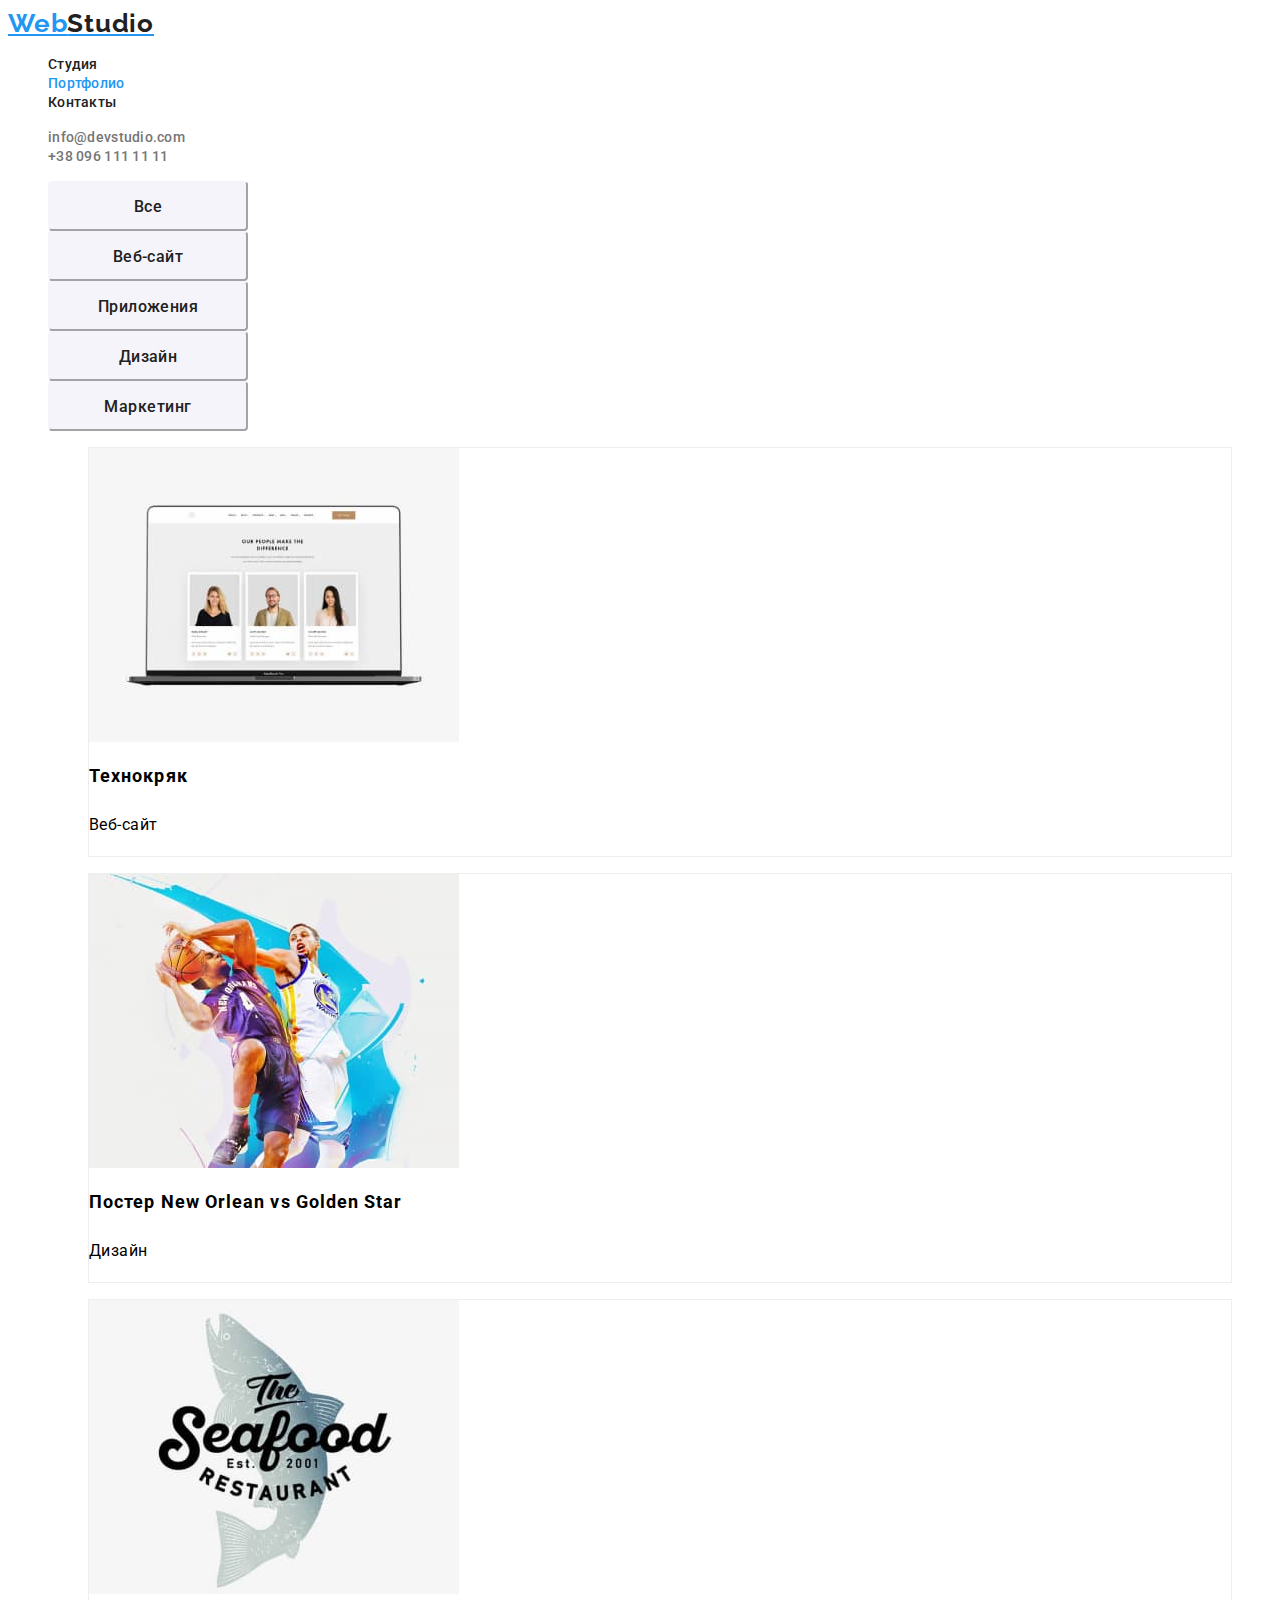
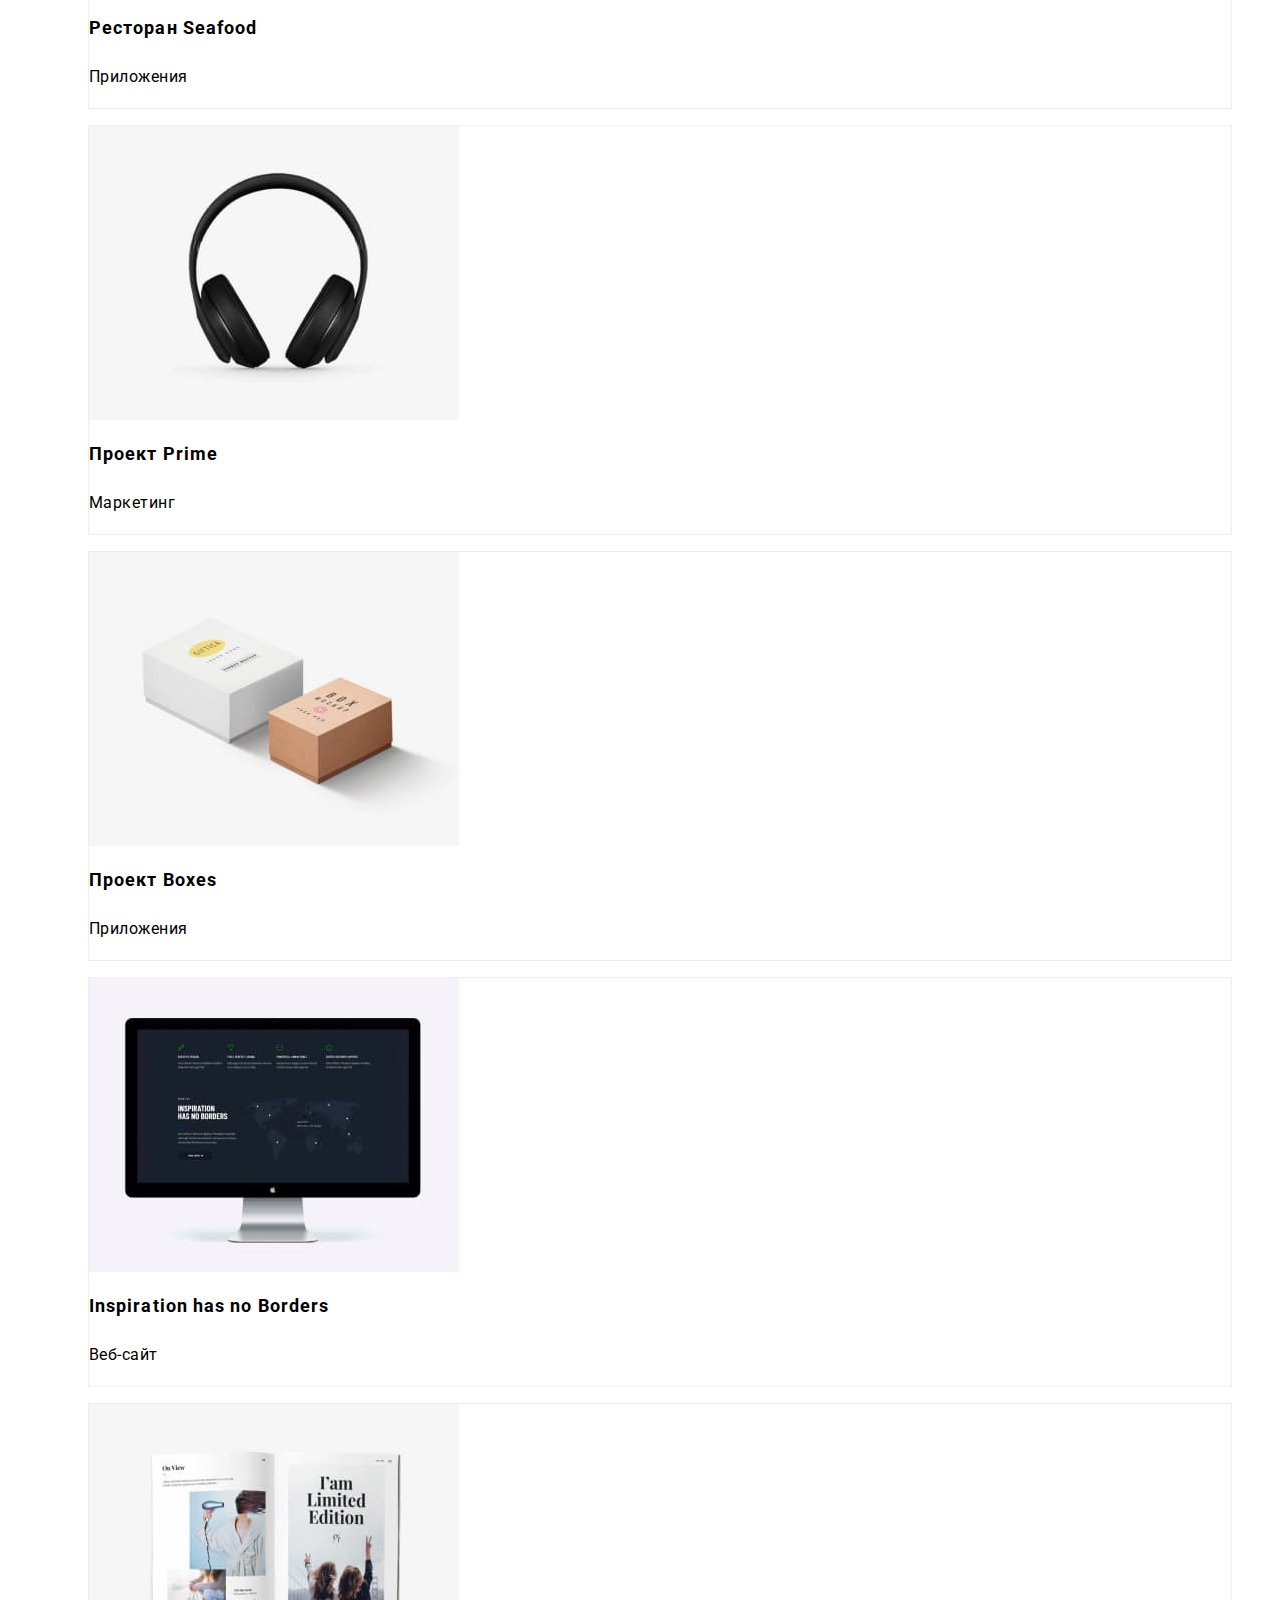
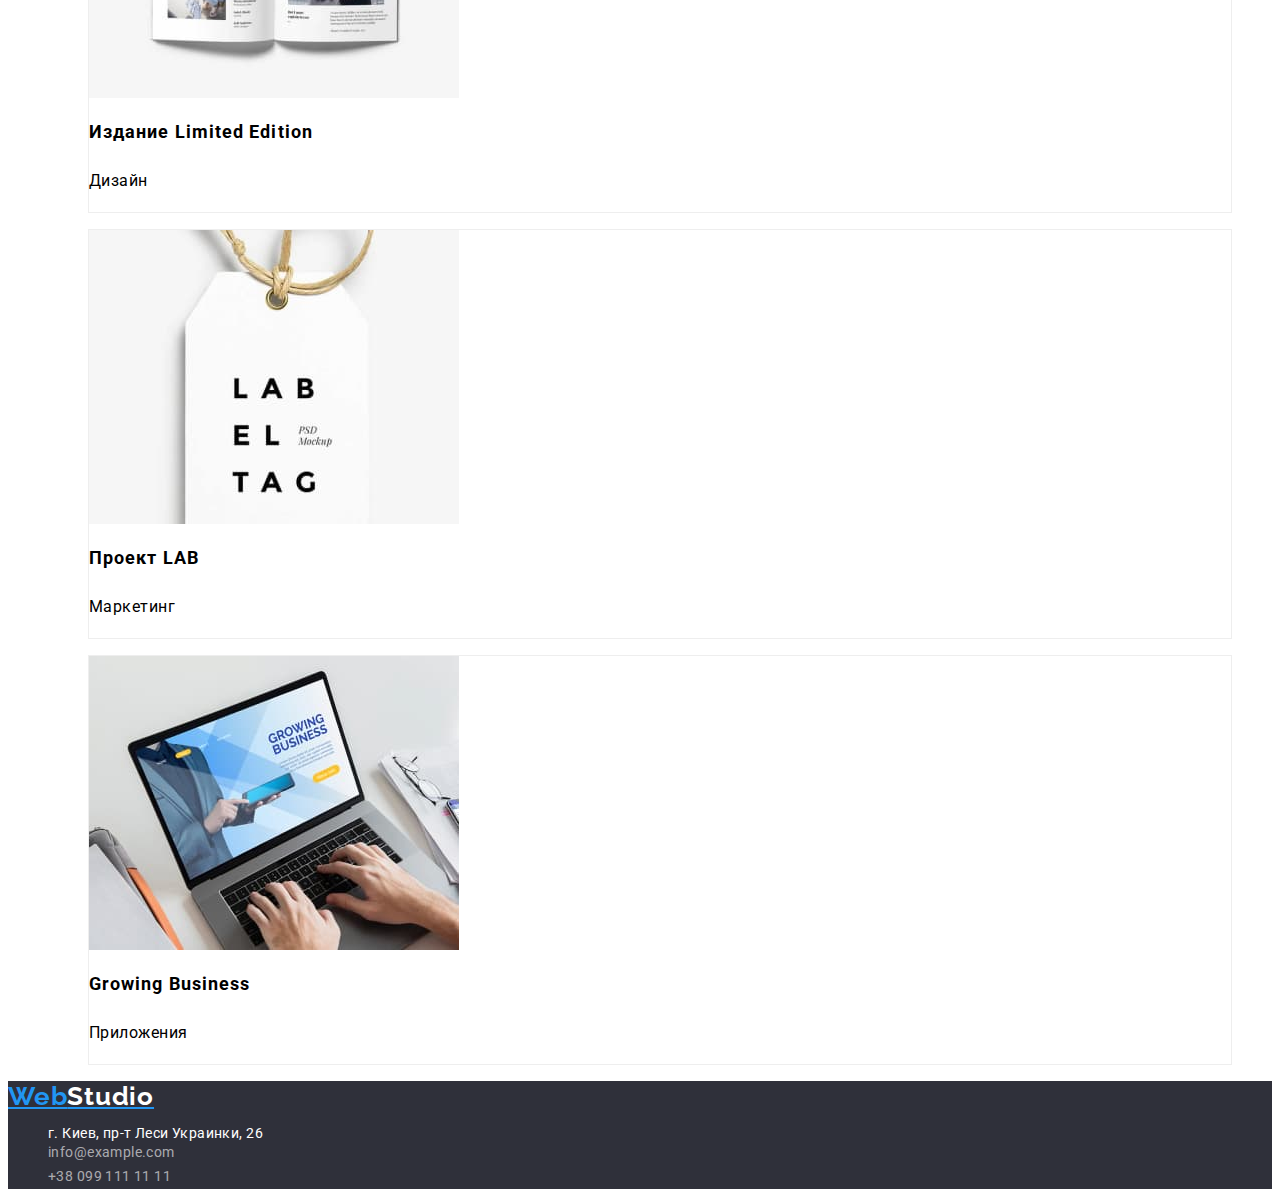
==== portfolio.html @ 7066a120 "ДЗ-2 (подача на проверку)" ====
<!DOCTYPE html>
<html lang="ru">
  <head>
    <meta charset="UTF-8" />
    <meta http-equiv="X-UA-Compatible" content="IE=edge" />
    <meta name="viewport" content="width=device-width, initial-scale=1.0" />
    <title>Document</title>
    <link rel="stylesheet" href="./css/styles.css" />
    <link rel="preconnect" href="https://fonts.googleapis.com" />
    <link rel="preconnect" href="https://fonts.gstatic.com" crossorigin />
    <link
      href="https://fonts.googleapis.com/css2?family=Raleway:wght@700&family=Roboto:wght@400;500;700;900&display=swap"
      rel="stylesheet"
    />
  </head>
  <body>
    <header>
      <!--Робимо верхню рамку-->
      <nav>
        <a href="./index.html" rel="noopener nofollow noreferrer" class="logo"
          >Web<span class="logo-span">Studio</span></a
        >
        <ul class="navigation">
          <li class="li">
            <a class="navigation-header li" href="./index.html">Студия</a>
          </li>
          <li class="li">
            <a class="navigation-header current" href="./portfolio.html"
              >Портфолио</a
            >
          </li>
          <li class="li"><a class="navigation-header" href="#">Контакты</a></li>
        </ul>
      </nav>
      <div class="contacts">
        <ul>
          <li class="li">
            <a class="navigation-contacts" href="mailto:info@devstudio.com"
              >info@devstudio.com</a
            >
          </li>
          <li class="li">
            <a class="navigation-contacts" href="tel:+380961111111"
              >+38 096 111 11 11</a
            >
          </li>
        </ul>
      </div>
    </header>

    <!-- Кнопки -->
    <main>
      <ul>
        <li class="li">
          <button type="button" class="button secondary">Все</button>
        </li>
        <li class="li">
          <button type="button" class="button secondary">Веб-сайт</button>
        </li>
        <li class="li">
          <button type="button" class="button secondary">Приложения</button>
        </li>
        <li class="li">
          <button type="button" class="button secondary">Дизайн</button>
        </li>
        <li class="li">
          <button type="button" class="button secondary">Маркетинг</button>
        </li>
      </ul>
      <!-- Portfolio -->
      <ul class="portfolio">
        <li class="li">
          <figure class="portfolio-figure">
            <img
              class="portfolio-image"
              src="./images/portfolio/img.jpg"
              alt="Технокряк"
              width="370"
              height="294"
            />
            <figcaption>
              <h1 class="portfolio-head">Технокряк</h1>
              <p class="portfolio-class">Веб-сайт</p>
            </figcaption>
          </figure>
        </li>
        <li class="li">
          <figure class="portfolio-figure">
            <img
              class="portfolio-image"
              src="./images/portfolio/img-1.jpg"
              alt="Постер New Orlean vs Golden Star"
              width="370"
              height="294"
            />
            <figcaption>
              <h1 class="portfolio-head">Постер New Orlean vs Golden Star</h1>
              <p class="portfolio-class">Дизайн</p>
            </figcaption>
          </figure>
        </li>
        <li class="li">
          <figure class="portfolio-figure">
            <img
              class="portfolio-image"
              src="./images/portfolio/img-2.jpg"
              alt="Ресторан Seafood"
              width="370"
              height="294"
            />
            <figcaption>
              <h1 class="portfolio-head">Ресторан Seafood</h1>
              <p class="portfolio-class">Приложения</p>
            </figcaption>
          </figure>
        </li>
        <li class="li">
          <figure class="portfolio-figure">
            <img
              class="portfolio-image"
              src="./images/portfolio/img-3.jpg"
              alt="Проект Prime"
              width="370"
              height="294"
            />
            <figcaption>
              <h1 class="portfolio-head">Проект Prime</h1>
              <p class="portfolio-class">Маркетинг</p>
            </figcaption>
          </figure>
        </li>
        <li class="li">
          <figure class="portfolio-figure">
            <img
              class="portfolio-image"
              src="./images/portfolio/img-4.jpg"
              alt="Проект Boxes"
              width="370"
              height="294"
            />
            <figcaption>
              <h1 lang="en" class="portfolio-head">Проект Boxes</h1>
              <p class="portfolio-class">Приложения</p>
            </figcaption>
          </figure>
        </li>
        <li class="li">
          <figure class="portfolio-figure">
            <img
              class="portfolio-image"
              lang="en"
              src="./images/portfolio/img-5.jpg"
              alt="Inspiration has no Borders"
              width="370"
              height="294"
            />
            <figcaption>
              <h1 class="portfolio-head">Inspiration has no Borders</h1>
              <p class="portfolio-class">Веб-сайт</p>
            </figcaption>
          </figure>
        </li>
        <li class="li">
          <figure class="portfolio-figure">
            <img
              class="portfolio-image"
              src="./images/portfolio/img-6.jpg"
              alt="Издание Limited Edition"
              width="370"
              height="294"
            />
            <figcaption>
              <h1 class="portfolio-head">Издание Limited Edition</h1>
              <p class="portfolio-class">Дизайн</p>
            </figcaption>
          </figure>
        </li>
        <li class="li">
          <figure class="portfolio-figure">
            <img
              class="portfolio-image"
              src="./images/portfolio/img-7.jpg"
              alt="Проект LAB"
              width="370"
              height="294"
            />
            <figcaption>
              <h1 class="portfolio-head">Проект LAB</h1>
              <p class="portfolio-class">Маркетинг</p>
            </figcaption>
          </figure>
        </li>
        <li class="li">
          <figure class="portfolio-figure">
            <img
              class="portfolio-image"
              lang="en"
              src="./images/portfolio/img-8.jpg"
              alt="Growing Business"
              width="370"
              height="294"
            />
            <figcaption>
              <h1 class="portfolio-head">Growing Business</h1>
              <p class="portfolio-class">Приложения</p>
            </figcaption>
          </figure>
        </li>
      </ul>
    </main>

    <footer class="footer grey">
      <div>
        <a href="./index.html" class="logo"
          >Web<span class="logo-footer">Studio</span></a
        >
        <address class="address">
          <ul>
            <li class="address-phisic li">г. Киев, пр-т Леси Украинки, 26</li>
            <li class="address-digit li">
              <a class="navigation-address" href="mailto:info@example.com"
                >info@example.com</a
              >
            </li>
            <li class="address-digit li">
              <a class="navigation-address" href="tel:+380991111111"
                >+38 099 111 11 11</a
              >
            </li>
          </ul>
        </address>
      </div>
    </footer>
  </body>
</html>
---- css/styles.css ----
/* main */
:root{
    --color-text-main: #212121;
    --color-text-secondary: #757575;
    --color-button-white:#FFFFFF;
    --color-button-blue:#2196F3;
    --color-botton-hover: #188CE8;
    --color-bg-hero: #2F303A;
    --color-bg-secondary:#F5F4FA;
    --color-border:#EEEEEE
}

body {
    font-family: 'Roboto', sans-serif;
    font-style: normal;
   background-color: var(--color-button-white);
   letter-spacing: 0,03em;
}
.li {
    list-style: none;
}
/* Верхня рамка */
.navigation-header {
    color: var(--color-text-main);
    text-decoration: none;
    font-weight: 500;
    font-size: 14px;
    line-height: 1.14;
    letter-spacing: 0.02em;}
    
.current {
    color: var(--color-button-blue)
}
.logo {
    color: var(--color-button-blue);
    font-family: 'Raleway';
    font-style: normal;
    font-weight: 700;
    font-size: 26px;
    line-height: 0,12;
    letter-spacing: 0.03em;
}
.logo .logo-span{color: var(--color-text-main);}
.logo-footer{color: var(--color-button-white);}

.navigation-contacts{
    color: var(--color-text-secondary);
    text-decoration: none;
    font-weight: 500;
    font-size: 14px;
    line-height: 1,14;
    letter-spacing: 0.02em;
}

/* Hero */
.hero{
text-align: center;
align-items: center;
}
.hero-header {
    color: var(--color-button-white);
    font-weight: 900;
    font-size: 44px;
    line-height: 1,36;
    letter-spacing: 0.06em;
    text-transform: uppercase;
}
.grey {
    background-color: var(--color-bg-hero);
}

/* buttons */
.button{width: 200px;
    height: 50px;
    font-size: 16px;
    border-radius: 4px;
    text-align: center;
    cursor: pointer;
   
}
.button.primary{
    background-color:var(--color-button-blue);
    color: var(--color-button-white);
    align-items: center;
    font-family: inherit;
    font-weight: 700;
    line-height: 1,88;
    display: flex;
    letter-spacing: 0.06em;

}

.button.primary:hover,
.button.primary:focus{background-color: var(--color-botton-hover);}
.button.secondary {
    
    background-color: var(--color-bg-secondary);
    color: var(--color-text-main);
    filter: drop-shadow(rgba(0, 0, 0, 0.25));
    border-color: var(--color-bg-secondary);
    font-family: inherit;
    font-weight: 500;
    line-height: 1, 63;
    letter-spacing: 0.03em;

}
.button.secondary:hover,
.button.secondary:focus{
    background-color: var(--color-button-blue);
    color: var(--color-button-white);
    filter: drop-shadow(rgba(0, 0, 0, 0.25));
}

/* Описание преимуществ */
.advant-title.work.team-header.team-title{color:var(--color-text-main);
letter-spacing: 0.03em;}
.advant-text.team-par.portfolio-class {
    color: var(--color-text-secondary);
    text-shadow: gba(0, 0, 0, 0.25);
    letter-spacing: 0.03em;
}

.advant-title{font-weight: 700;
    font-size: 14px;
    line-height: 1,14;
  
    text-transform: uppercase;}
.advant-text{font-weight: 400;
    font-size: 14px;
    line-height: 1,71;
   }

/* Чем занимаемся */
.work-head.team-header{font-weight: 700;
    font-size: 36px;
    line-height: 1,17;
    text-align: center;
    }

/* Команда */
.team{background-color: var(--color-bg-secondary);}
.team-title{font-weight: 500;
    font-size: 16px;
    line-height: 1,19;
    text-align: center;
    }
.team-par{font-weight: 400;
    font-size: 16px;
    line-height: 1,36;
    text-align: center;
    }

/* Футтер */

.address{font-weight: 400;
    font-size: 14px;
    font-style: normal;
    line-height: 1,71;
    letter-spacing: 0.03em;
}
.address-phisic{color: rgba(255, 255, 255, 1);
  }

.navigation-address {
    color: rgba(255, 255, 255, 0.6);
    font-family: inherit;
    line-height: 1.71;
    text-decoration: none;}

/* portfolio */
.portfolio-figure{border:1px solid var(--color-border); 
}
.portfolio-head{letter-spacing:0.06em;
    font-weight: 700;
    font-size: 18px;
    line-height: 36px;} 
.portfolio-class{font-weight: 400;
    font-size: 16px;
    line-height: 30px;letter-spacing: 0.03em;}

.navigation-header:hover,
.navigation-header:focus,
.navigation-contacts:hover,
.navigation-contacts:focus,
.navigation-address:hover,
.navigation-address:focus {
    
    color: var(--color-button-blue);
    filter: drop-shadow(rgba(0, 0, 0, 0.25));}
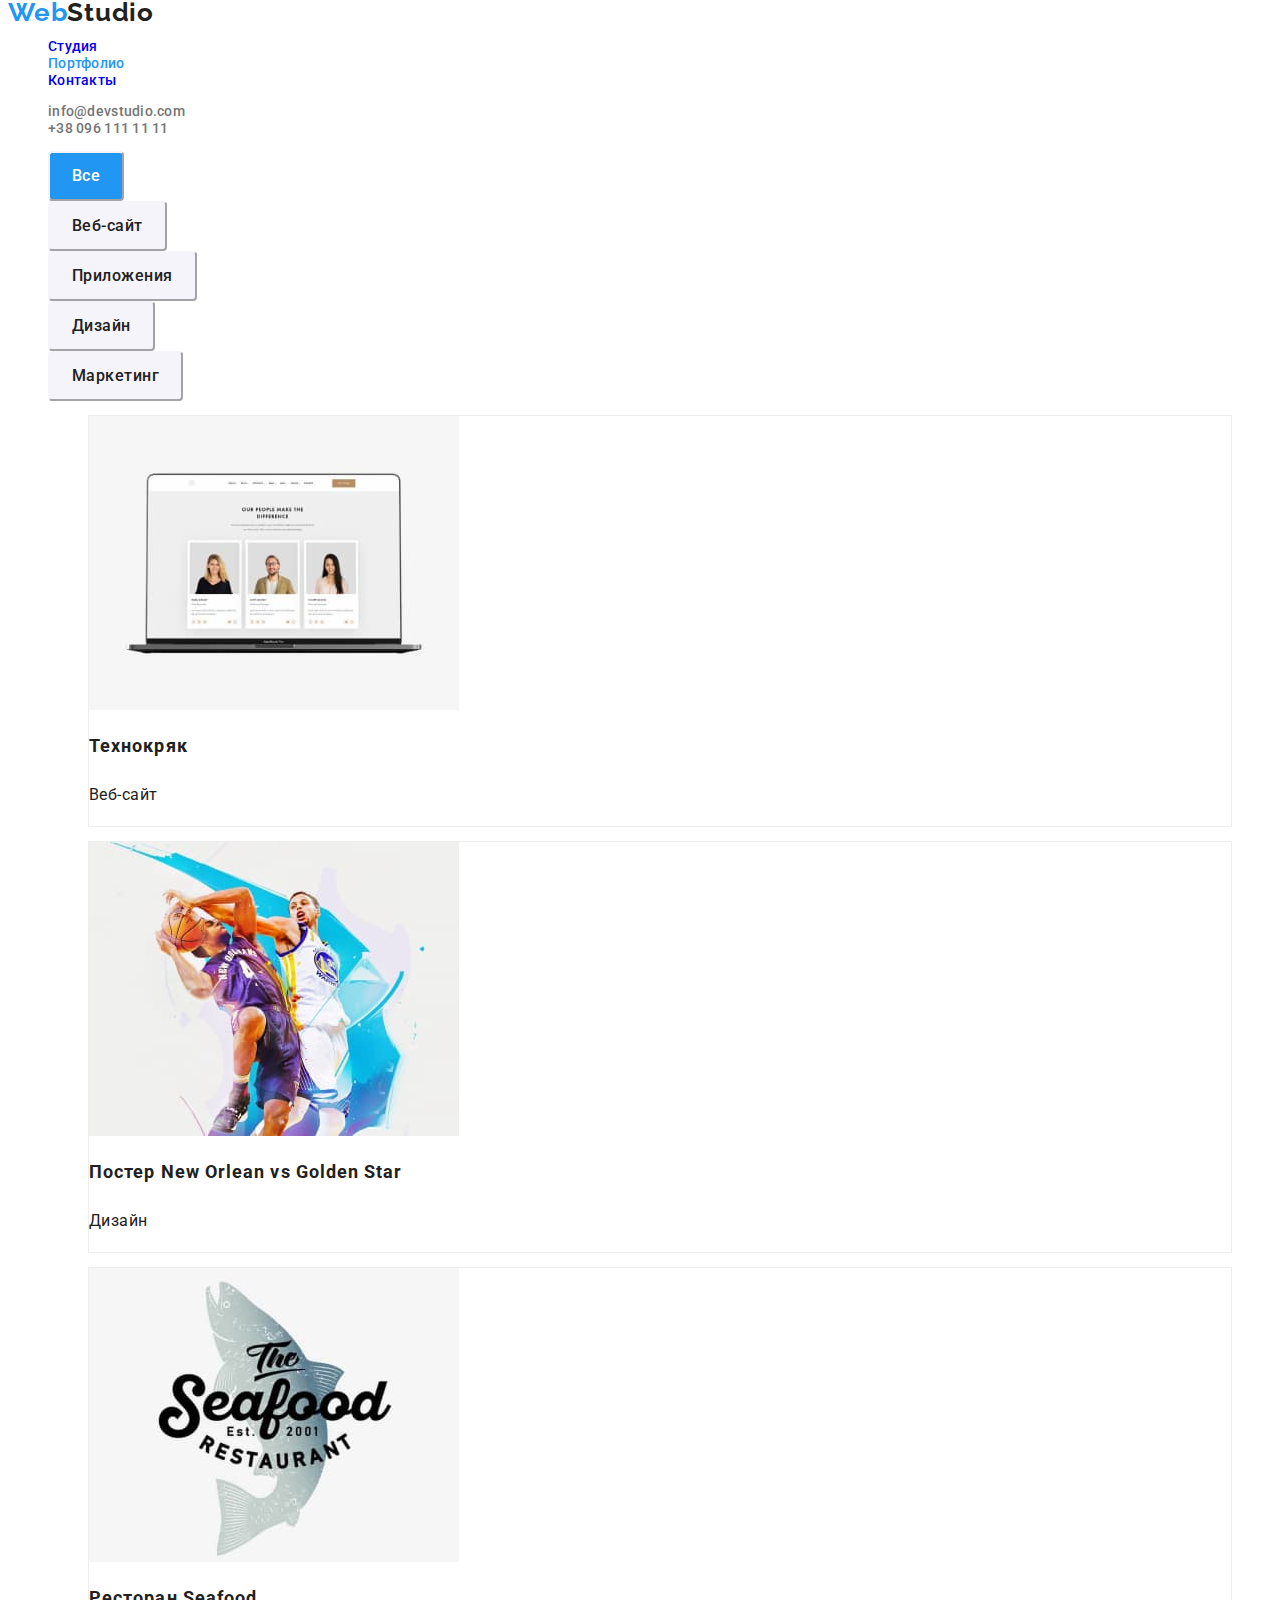
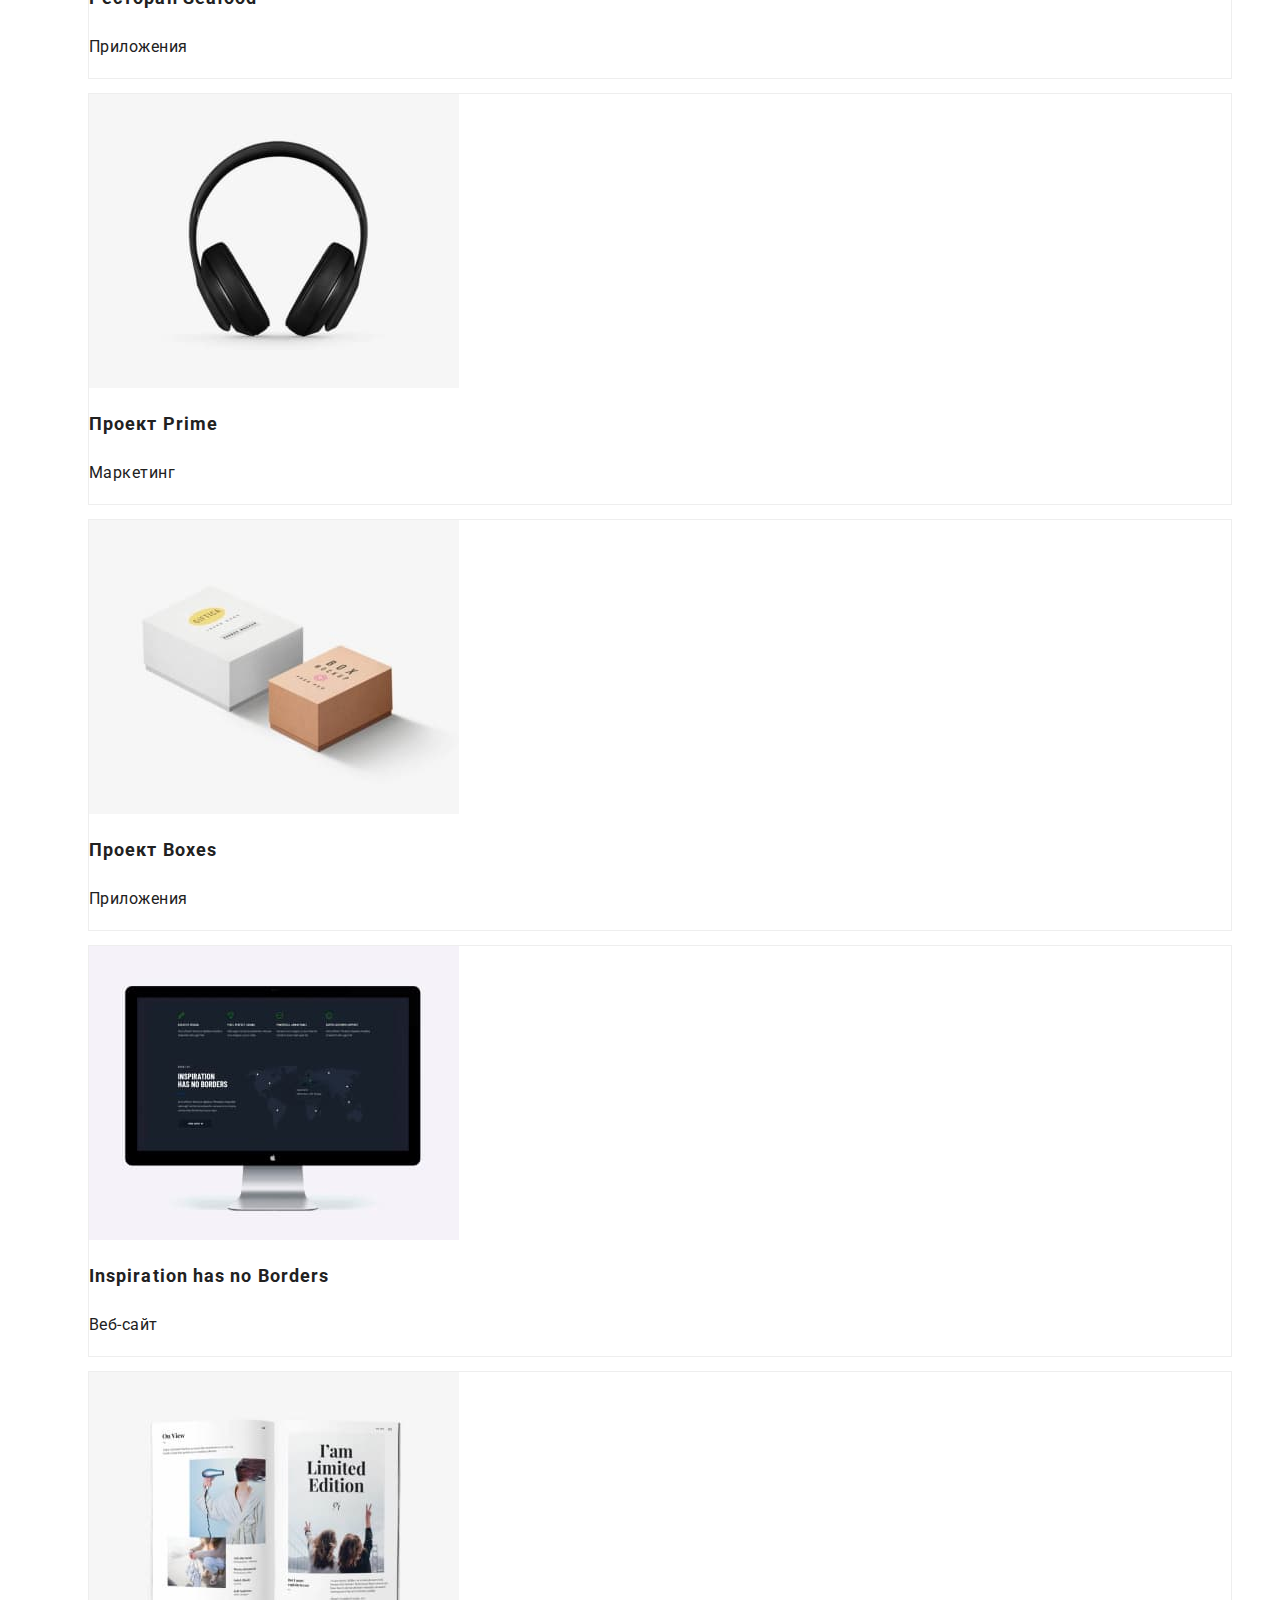
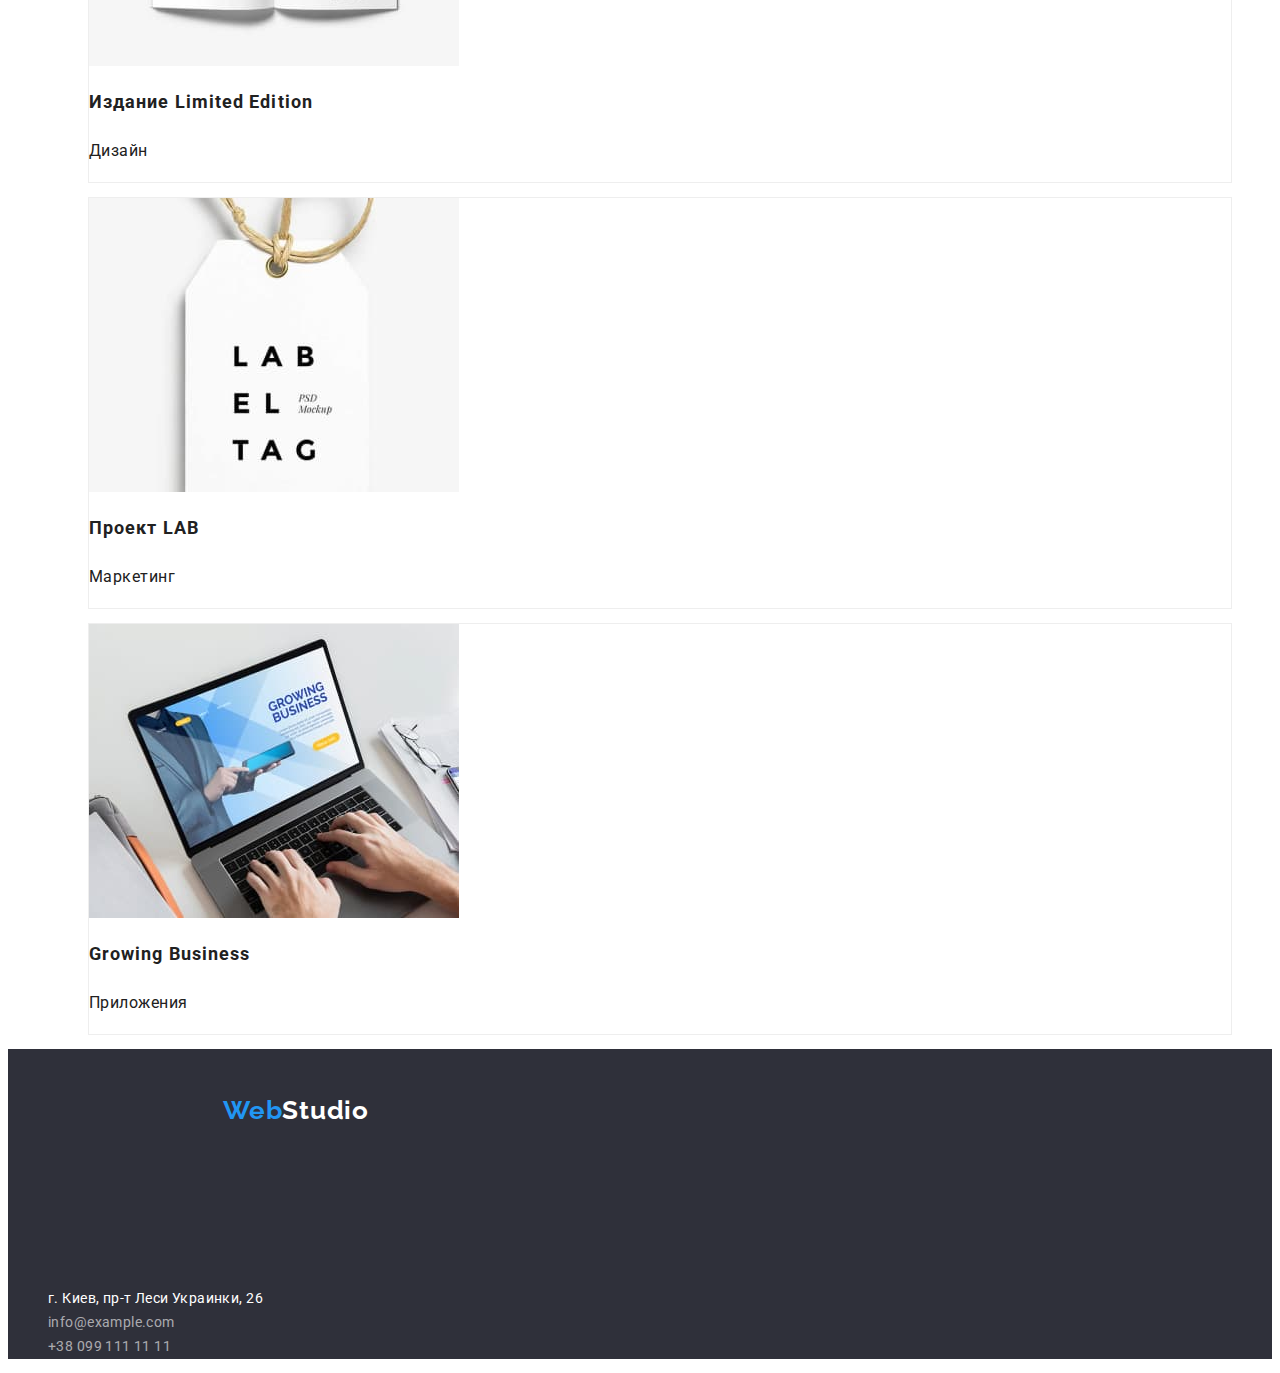
==== commit e98366b5: "Исправления после проверки" ====
--- a/portfolio.html
+++ b/portfolio.html
@@ -17,7 +17,7 @@
     <header>
       <!--Робимо верхню рамку-->
       <nav>
-        <a href="./index.html" rel="noopener nofollow noreferrer" class="logo"
+        <a class="logo" href="./index.html" rel="noopener nofollow noreferrer"
           >Web<span class="logo-span">Studio</span></a
         >
         <ul class="navigation">
@@ -49,169 +49,172 @@
     </header>
 
     <!-- Кнопки -->
-    <main>
-      <ul>
-        <li class="li">
-          <button type="button" class="button secondary">Все</button>
-        </li>
-        <li class="li">
-          <button type="button" class="button secondary">Веб-сайт</button>
-        </li>
-        <li class="li">
-          <button type="button" class="button secondary">Приложения</button>
-        </li>
-        <li class="li">
-          <button type="button" class="button secondary">Дизайн</button>
-        </li>
-        <li class="li">
-          <button type="button" class="button secondary">Маркетинг</button>
-        </li>
-      </ul>
-      <!-- Portfolio -->
-      <ul class="portfolio">
-        <li class="li">
-          <figure class="portfolio-figure">
-            <img
-              class="portfolio-image"
-              src="./images/portfolio/img.jpg"
-              alt="Технокряк"
-              width="370"
-              height="294"
-            />
-            <figcaption>
-              <h1 class="portfolio-head">Технокряк</h1>
-              <p class="portfolio-class">Веб-сайт</p>
-            </figcaption>
-          </figure>
-        </li>
-        <li class="li">
-          <figure class="portfolio-figure">
-            <img
-              class="portfolio-image"
-              src="./images/portfolio/img-1.jpg"
-              alt="Постер New Orlean vs Golden Star"
-              width="370"
-              height="294"
-            />
-            <figcaption>
-              <h1 class="portfolio-head">Постер New Orlean vs Golden Star</h1>
-              <p class="portfolio-class">Дизайн</p>
-            </figcaption>
-          </figure>
-        </li>
-        <li class="li">
-          <figure class="portfolio-figure">
-            <img
-              class="portfolio-image"
-              src="./images/portfolio/img-2.jpg"
-              alt="Ресторан Seafood"
-              width="370"
-              height="294"
-            />
-            <figcaption>
-              <h1 class="portfolio-head">Ресторан Seafood</h1>
-              <p class="portfolio-class">Приложения</p>
-            </figcaption>
-          </figure>
-        </li>
-        <li class="li">
-          <figure class="portfolio-figure">
-            <img
-              class="portfolio-image"
-              src="./images/portfolio/img-3.jpg"
-              alt="Проект Prime"
-              width="370"
-              height="294"
-            />
-            <figcaption>
-              <h1 class="portfolio-head">Проект Prime</h1>
-              <p class="portfolio-class">Маркетинг</p>
-            </figcaption>
-          </figure>
-        </li>
-        <li class="li">
-          <figure class="portfolio-figure">
-            <img
-              class="portfolio-image"
-              src="./images/portfolio/img-4.jpg"
-              alt="Проект Boxes"
-              width="370"
-              height="294"
-            />
-            <figcaption>
-              <h1 lang="en" class="portfolio-head">Проект Boxes</h1>
-              <p class="portfolio-class">Приложения</p>
-            </figcaption>
-          </figure>
-        </li>
-        <li class="li">
-          <figure class="portfolio-figure">
-            <img
-              class="portfolio-image"
-              lang="en"
-              src="./images/portfolio/img-5.jpg"
-              alt="Inspiration has no Borders"
-              width="370"
-              height="294"
-            />
-            <figcaption>
-              <h1 class="portfolio-head">Inspiration has no Borders</h1>
-              <p class="portfolio-class">Веб-сайт</p>
-            </figcaption>
-          </figure>
-        </li>
-        <li class="li">
-          <figure class="portfolio-figure">
-            <img
-              class="portfolio-image"
-              src="./images/portfolio/img-6.jpg"
-              alt="Издание Limited Edition"
-              width="370"
-              height="294"
-            />
-            <figcaption>
-              <h1 class="portfolio-head">Издание Limited Edition</h1>
-              <p class="portfolio-class">Дизайн</p>
-            </figcaption>
-          </figure>
-        </li>
-        <li class="li">
-          <figure class="portfolio-figure">
-            <img
-              class="portfolio-image"
-              src="./images/portfolio/img-7.jpg"
-              alt="Проект LAB"
-              width="370"
-              height="294"
-            />
-            <figcaption>
-              <h1 class="portfolio-head">Проект LAB</h1>
-              <p class="portfolio-class">Маркетинг</p>
-            </figcaption>
-          </figure>
-        </li>
-        <li class="li">
-          <figure class="portfolio-figure">
-            <img
-              class="portfolio-image"
-              lang="en"
-              src="./images/portfolio/img-8.jpg"
-              alt="Growing Business"
-              width="370"
-              height="294"
-            />
-            <figcaption>
-              <h1 class="portfolio-head">Growing Business</h1>
-              <p class="portfolio-class">Приложения</p>
-            </figcaption>
-          </figure>
-        </li>
-      </ul>
-    </main>
+    <section>
+      <h1 hidden>Main</h1>
+      <main>
+        <ul>
+          <li class="li">
+            <button type="button " class="button secondary current">Все</button>
+          </li>
+          <li class="li">
+            <button type="button" class="button secondary">Веб-сайт</button>
+          </li>
+          <li class="li">
+            <button type="button" class="button secondary">Приложения</button>
+          </li>
+          <li class="li">
+            <button type="button" class="button secondary">Дизайн</button>
+          </li>
+          <li class="li">
+            <button type="button" class="button secondary">Маркетинг</button>
+          </li>
+        </ul>
+        <!-- Portfolio -->
+        <ul class="portfolio">
+          <li class="li">
+            <figure class="portfolio-figure">
+              <img
+                class="portfolio-image"
+                src="./images/portfolio/img.jpg"
+                alt="Технокряк"
+                width="370"
+                height="294"
+              />
+              <figcaption>
+                <h2 class="portfolio-head">Технокряк</h2>
+                <p class="portfolio-class">Веб-сайт</p>
+              </figcaption>
+            </figure>
+          </li>
+          <li class="li">
+            <figure class="portfolio-figure">
+              <img
+                class="portfolio-image"
+                src="./images/portfolio/img-1.jpg"
+                alt="Постер New Orlean vs Golden Star"
+                width="370"
+                height="294"
+              />
+              <figcaption>
+                <h2 class="portfolio-head">Постер New Orlean vs Golden Star</h2>
+                <p class="portfolio-class">Дизайн</p>
+              </figcaption>
+            </figure>
+          </li>
+          <li class="li">
+            <figure class="portfolio-figure">
+              <img
+                class="portfolio-image"
+                src="./images/portfolio/img-2.jpg"
+                alt="Ресторан Seafood"
+                width="370"
+                height="294"
+              />
+              <figcaption>
+                <h2 class="portfolio-head">Ресторан Seafood</h2>
+                <p class="portfolio-class">Приложения</p>
+              </figcaption>
+            </figure>
+          </li>
+          <li class="li">
+            <figure class="portfolio-figure">
+              <img
+                class="portfolio-image"
+                src="./images/portfolio/img-3.jpg"
+                alt="Проект Prime"
+                width="370"
+                height="294"
+              />
+              <figcaption>
+                <h2 class="portfolio-head">Проект Prime</h2>
+                <p class="portfolio-class">Маркетинг</p>
+              </figcaption>
+            </figure>
+          </li>
+          <li class="li">
+            <figure class="portfolio-figure">
+              <img
+                class="portfolio-image"
+                src="./images/portfolio/img-4.jpg"
+                alt="Проект Boxes"
+                width="370"
+                height="294"
+              />
+              <figcaption>
+                <h2 lang="en" class="portfolio-head">Проект Boxes</h2>
+                <p class="portfolio-class">Приложения</p>
+              </figcaption>
+            </figure>
+          </li>
+          <li class="li">
+            <figure class="portfolio-figure">
+              <img
+                class="portfolio-image"
+                lang="en"
+                src="./images/portfolio/img-5.jpg"
+                alt="Inspiration has no Borders"
+                width="370"
+                height="294"
+              />
+              <figcaption>
+                <h2 class="portfolio-head">Inspiration has no Borders</h2>
+                <p class="portfolio-class">Веб-сайт</p>
+              </figcaption>
+            </figure>
+          </li>
+          <li class="li">
+            <figure class="portfolio-figure">
+              <img
+                class="portfolio-image"
+                src="./images/portfolio/img-6.jpg"
+                alt="Издание Limited Edition"
+                width="370"
+                height="294"
+              />
+              <figcaption>
+                <h2 class="portfolio-head">Издание Limited Edition</h2>
+                <p class="portfolio-class">Дизайн</p>
+              </figcaption>
+            </figure>
+          </li>
+          <li class="li">
+            <figure class="portfolio-figure">
+              <img
+                class="portfolio-image"
+                src="./images/portfolio/img-7.jpg"
+                alt="Проект LAB"
+                width="370"
+                height="294"
+              />
+              <figcaption>
+                <h2 class="portfolio-head">Проект LAB</h2>
+                <p class="portfolio-class">Маркетинг</p>
+              </figcaption>
+            </figure>
+          </li>
+          <li class="li">
+            <figure class="portfolio-figure">
+              <img
+                class="portfolio-image"
+                lang="en"
+                src="./images/portfolio/img-8.jpg"
+                alt="Growing Business"
+                width="370"
+                height="294"
+              />
+              <figcaption>
+                <h2 class="portfolio-head">Growing Business</h2>
+                <p class="portfolio-class">Приложения</p>
+              </figcaption>
+            </figure>
+          </li>
+        </ul>
+      </main>
+    </section>
 
     <footer class="footer grey">
       <div>
-        <a href="./index.html" class="logo"
+        <a class="logo" href="./index.html"
           >Web<span class="logo-footer">Studio</span></a
         >
         <address class="address">
--- a/css/styles.css
+++ b/css/styles.css
@@ -2,8 +2,8 @@
 :root{
     --color-text-main: #212121;
     --color-text-secondary: #757575;
-    --color-button-white:#FFFFFF;
-    --color-button-blue:#2196F3;
+    --color-button-prima:#FFFFFF;
+    --color-button-second:#2196F3;
     --color-botton-hover: #188CE8;
     --color-bg-hero: #2F303A;
     --color-bg-secondary:#F5F4FA;
@@ -12,43 +12,42 @@
 
 body {
     font-family: 'Roboto', sans-serif;
-    font-style: normal;
-   background-color: var(--color-button-white);
-   letter-spacing: 0,03em;
+    font-size: 14px;
+    letter-spacing: 0.03em;
+    color: var(--color-text-main);
 }
 .li {
     list-style: none;
 }
 /* Верхня рамка */
 .navigation-header {
-    color: var(--color-text-main);
     text-decoration: none;
     font-weight: 500;
-    font-size: 14px;
     line-height: 1.14;
     letter-spacing: 0.02em;}
     
 .current {
-    color: var(--color-button-blue)
+    color: var(--color-button-second)
 }
 .logo {
-    color: var(--color-button-blue);
-    font-family: 'Raleway';
+    display: inline-block;
+    text-decoration: none;
+    color: var(--color-button-second);
+    font-family: 'Raleway', sans-serif;
     font-style: normal;
     font-weight: 700;
     font-size: 26px;
-    line-height: 0,12;
+    line-height: 0.12;
     letter-spacing: 0.03em;
 }
 .logo .logo-span{color: var(--color-text-main);}
-.logo-footer{color: var(--color-button-white);}
+.logo-footer{color: var(--color-button-prima);}
 
 .navigation-contacts{
     color: var(--color-text-secondary);
     text-decoration: none;
     font-weight: 500;
-    font-size: 14px;
-    line-height: 1,14;
+    line-height: 1.14;
     letter-spacing: 0.02em;
 }
 
@@ -58,10 +57,10 @@
 align-items: center;
 }
 .hero-header {
-    color: var(--color-button-white);
+    color: var(--color-button-prima);
     font-weight: 900;
     font-size: 44px;
-    line-height: 1,36;
+    line-height: 1.36;
     letter-spacing: 0.06em;
     text-transform: uppercase;
 }
@@ -70,7 +69,9 @@
 }
 
 /* buttons */
-.button{width: 200px;
+.button{
+    display: inline-block;
+    padding: 6px 22px;
     height: 50px;
     font-size: 16px;
     border-radius: 4px;
@@ -79,12 +80,12 @@
    
 }
 .button.primary{
-    background-color:var(--color-button-blue);
-    color: var(--color-button-white);
+    background-color:var(--color-button-second);
+    color: var(--color-button-prima);
     align-items: center;
     font-family: inherit;
     font-weight: 700;
-    line-height: 1,88;
+    line-height: 1.88;
     display: flex;
     letter-spacing: 0.06em;
 
@@ -100,16 +101,22 @@
     border-color: var(--color-bg-secondary);
     font-family: inherit;
     font-weight: 500;
-    line-height: 1, 63;
+    line-height: 1.63;
     letter-spacing: 0.03em;
 
 }
 .button.secondary:hover,
 .button.secondary:focus{
-    background-color: var(--color-button-blue);
-    color: var(--color-button-white);
+    background-color: var(--color-button-second);
+    color: var(--color-button-prima);
     filter: drop-shadow(rgba(0, 0, 0, 0.25));
 }
+
+.button.secondary.current {
+    background-color: var(--color-button-second);
+        color: var(--color-button-prima);
+        filter: drop-shadow(rgba(0, 0, 0, 0.25));
+    }
 
 /* Описание преимуществ */
 .advant-title.work.team-header.team-title{color:var(--color-text-main);
@@ -121,19 +128,18 @@
 }
 
 .advant-title{font-weight: 700;
-    font-size: 14px;
-    line-height: 1,14;
-  
+    line-height: 1.14;
     text-transform: uppercase;}
+
 .advant-text{font-weight: 400;
-    font-size: 14px;
-    line-height: 1,71;
+    line-height: 1.71;
    }
 
 /* Чем занимаемся */
-.work-head.team-header{font-weight: 700;
+.work-head,
+.team-header{font-weight: 700;
     font-size: 36px;
-    line-height: 1,17;
+    line-height: 1.17;
     text-align: center;
     }
 
@@ -141,21 +147,20 @@
 .team{background-color: var(--color-bg-secondary);}
 .team-title{font-weight: 500;
     font-size: 16px;
-    line-height: 1,19;
+    line-height: 1.19;
     text-align: center;
     }
 .team-par{font-weight: 400;
     font-size: 16px;
-    line-height: 1,36;
+    line-height: 1.36;
     text-align: center;
     }
 
 /* Футтер */
 
 .address{font-weight: 400;
-    font-size: 14px;
     font-style: normal;
-    line-height: 1,71;
+    line-height: 1.71;
     letter-spacing: 0.03em;
 }
 .address-phisic{color: rgba(255, 255, 255, 1);
@@ -167,16 +172,19 @@
     line-height: 1.71;
     text-decoration: none;}
 
+.footer .logo{padding: 60px 1240px 161px 215px;}
+
 /* portfolio */
 .portfolio-figure{border:1px solid var(--color-border); 
 }
 .portfolio-head{letter-spacing:0.06em;
     font-weight: 700;
     font-size: 18px;
-    line-height: 36px;} 
+    line-height: 2;} 
 .portfolio-class{font-weight: 400;
     font-size: 16px;
-    line-height: 30px;letter-spacing: 0.03em;}
+    line-height: 1.88;
+    letter-spacing: 0.03em;}
 
 .navigation-header:hover,
 .navigation-header:focus,
@@ -185,5 +193,5 @@
 .navigation-address:hover,
 .navigation-address:focus {
     
-    color: var(--color-button-blue);
+    color: var(--color-button-second);
     filter: drop-shadow(rgba(0, 0, 0, 0.25));}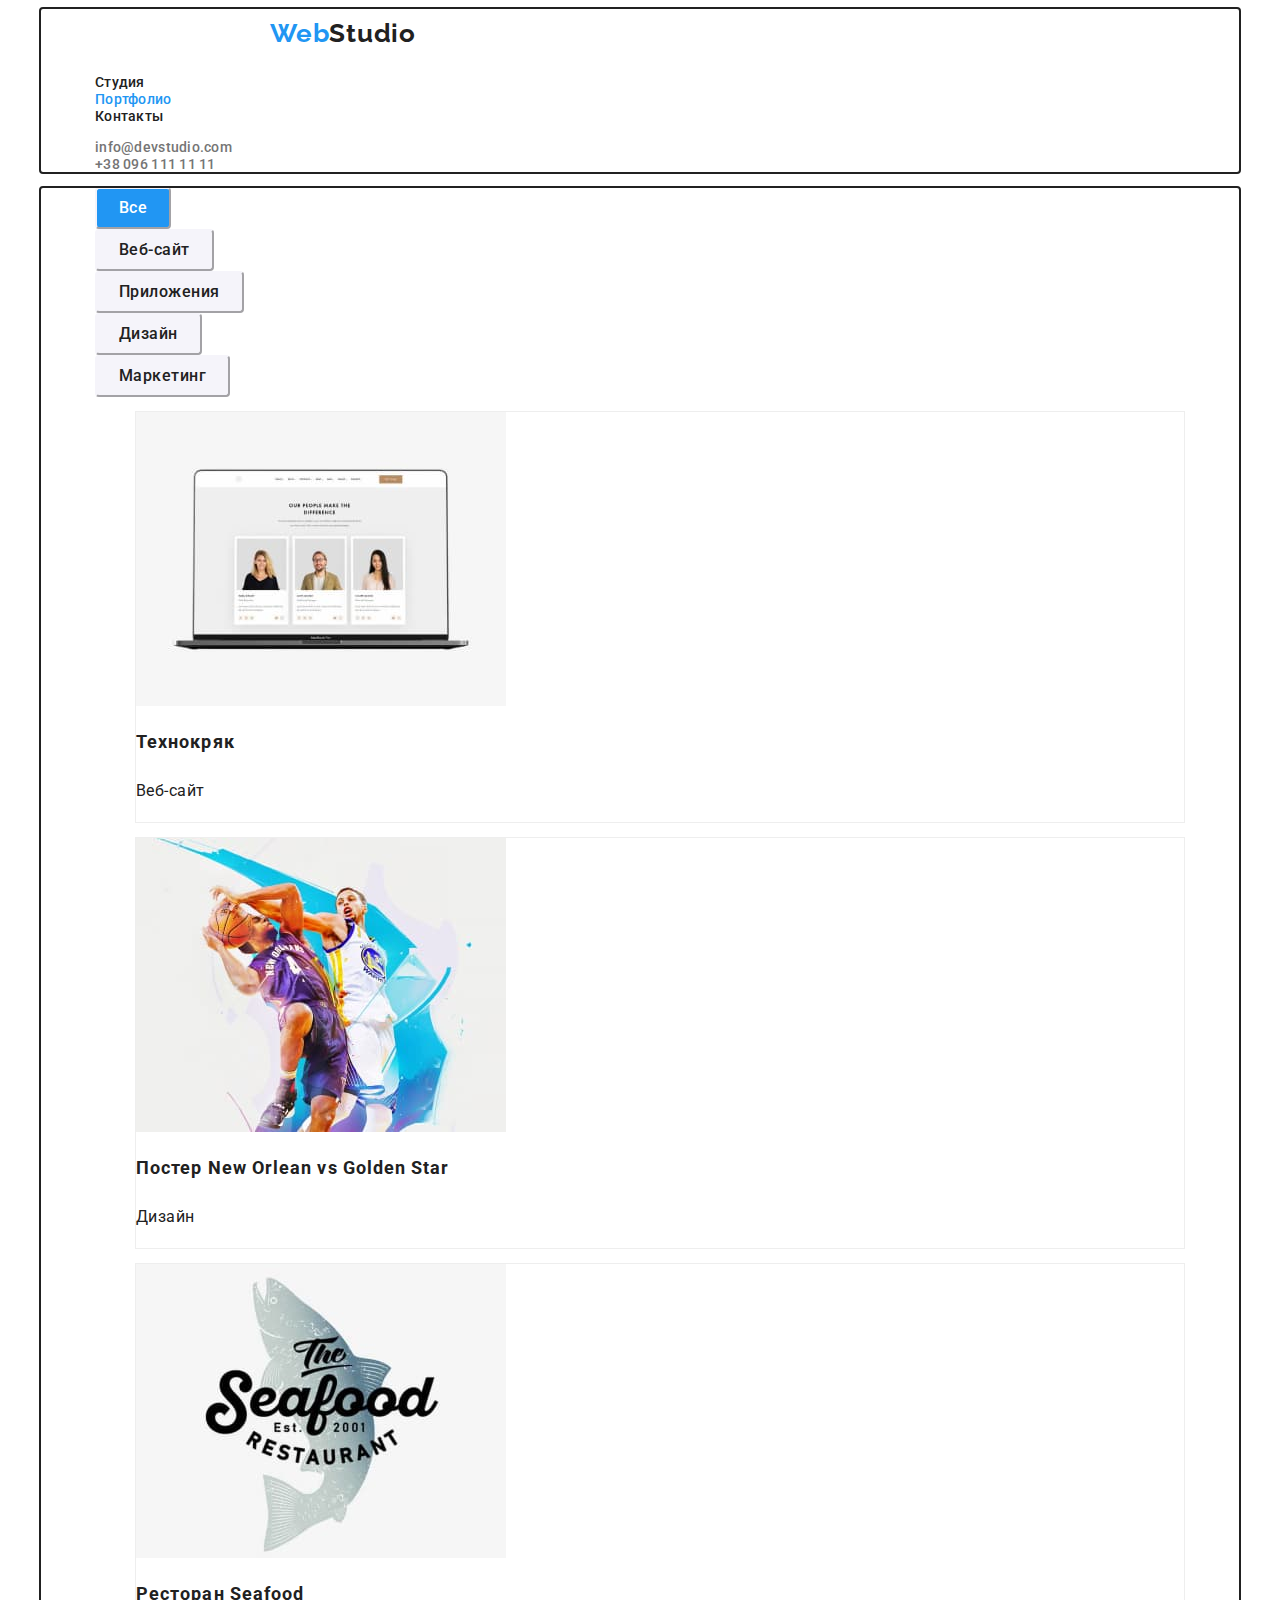
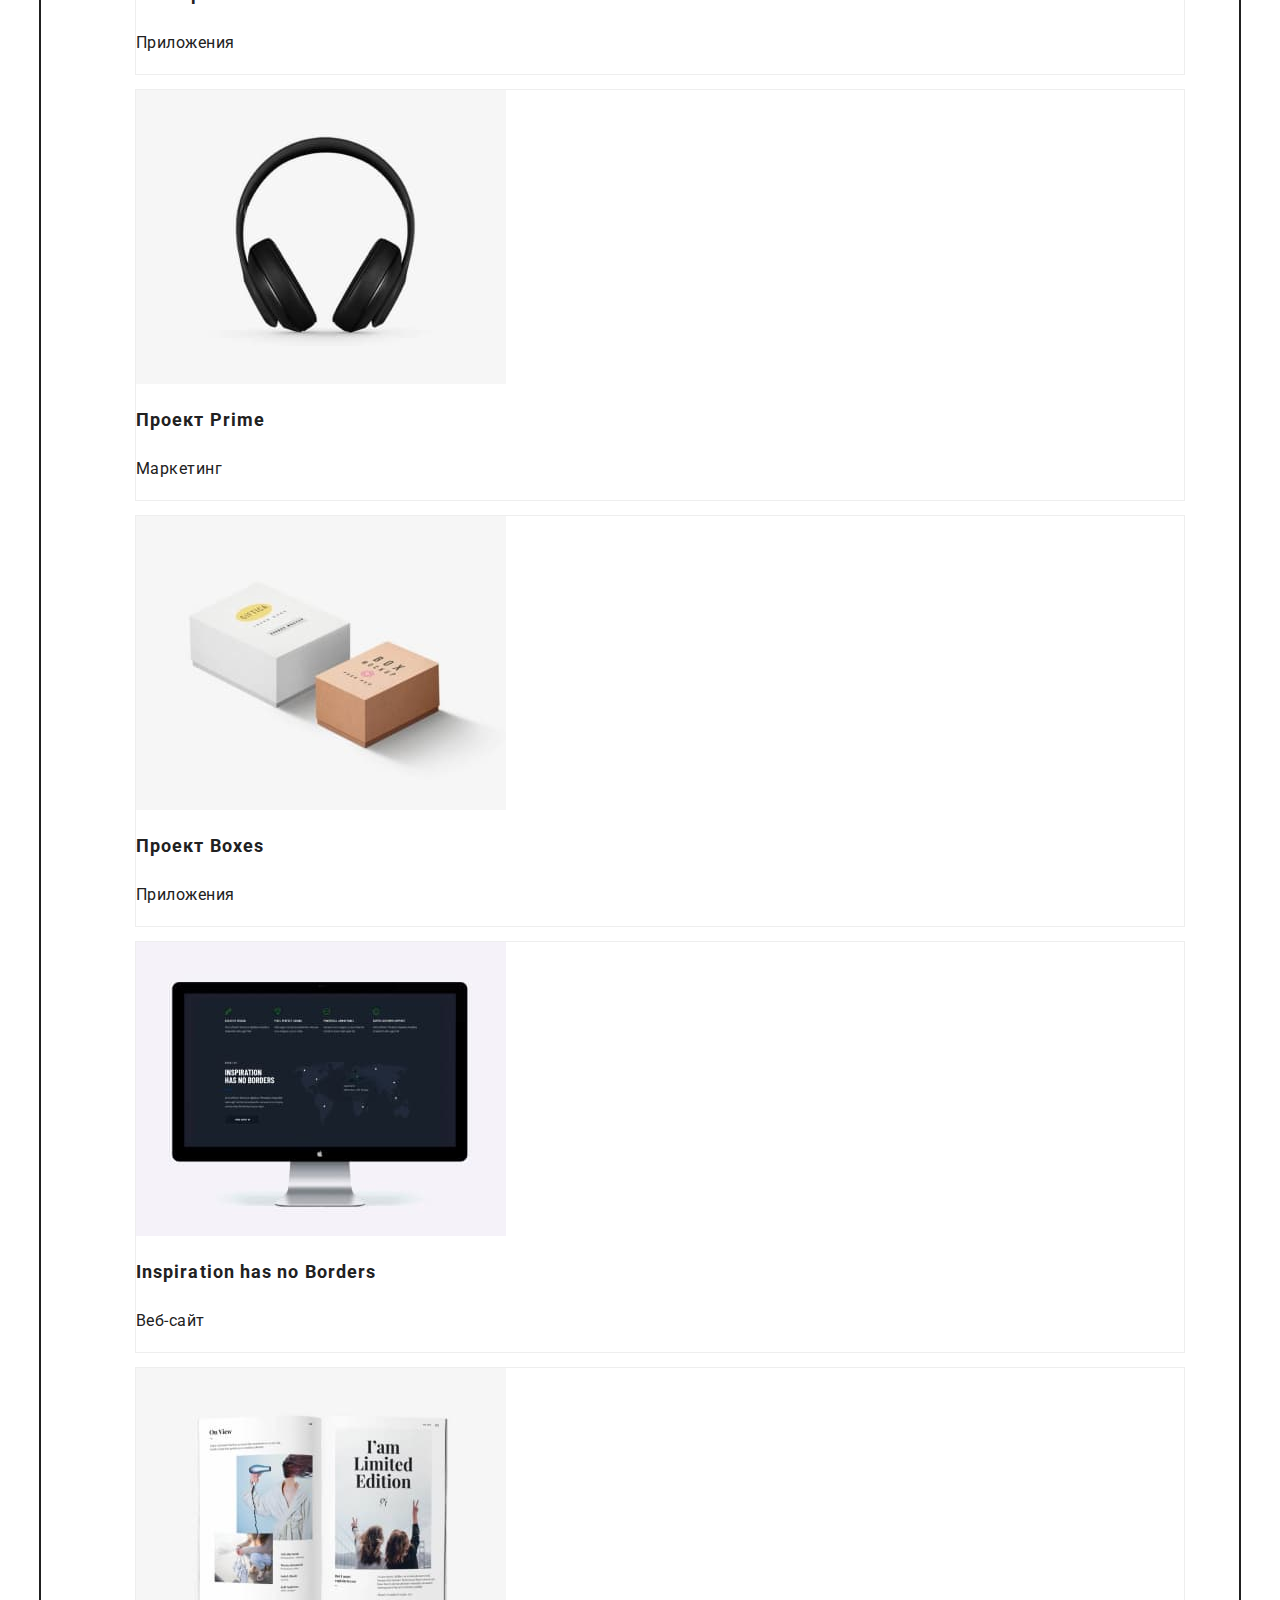
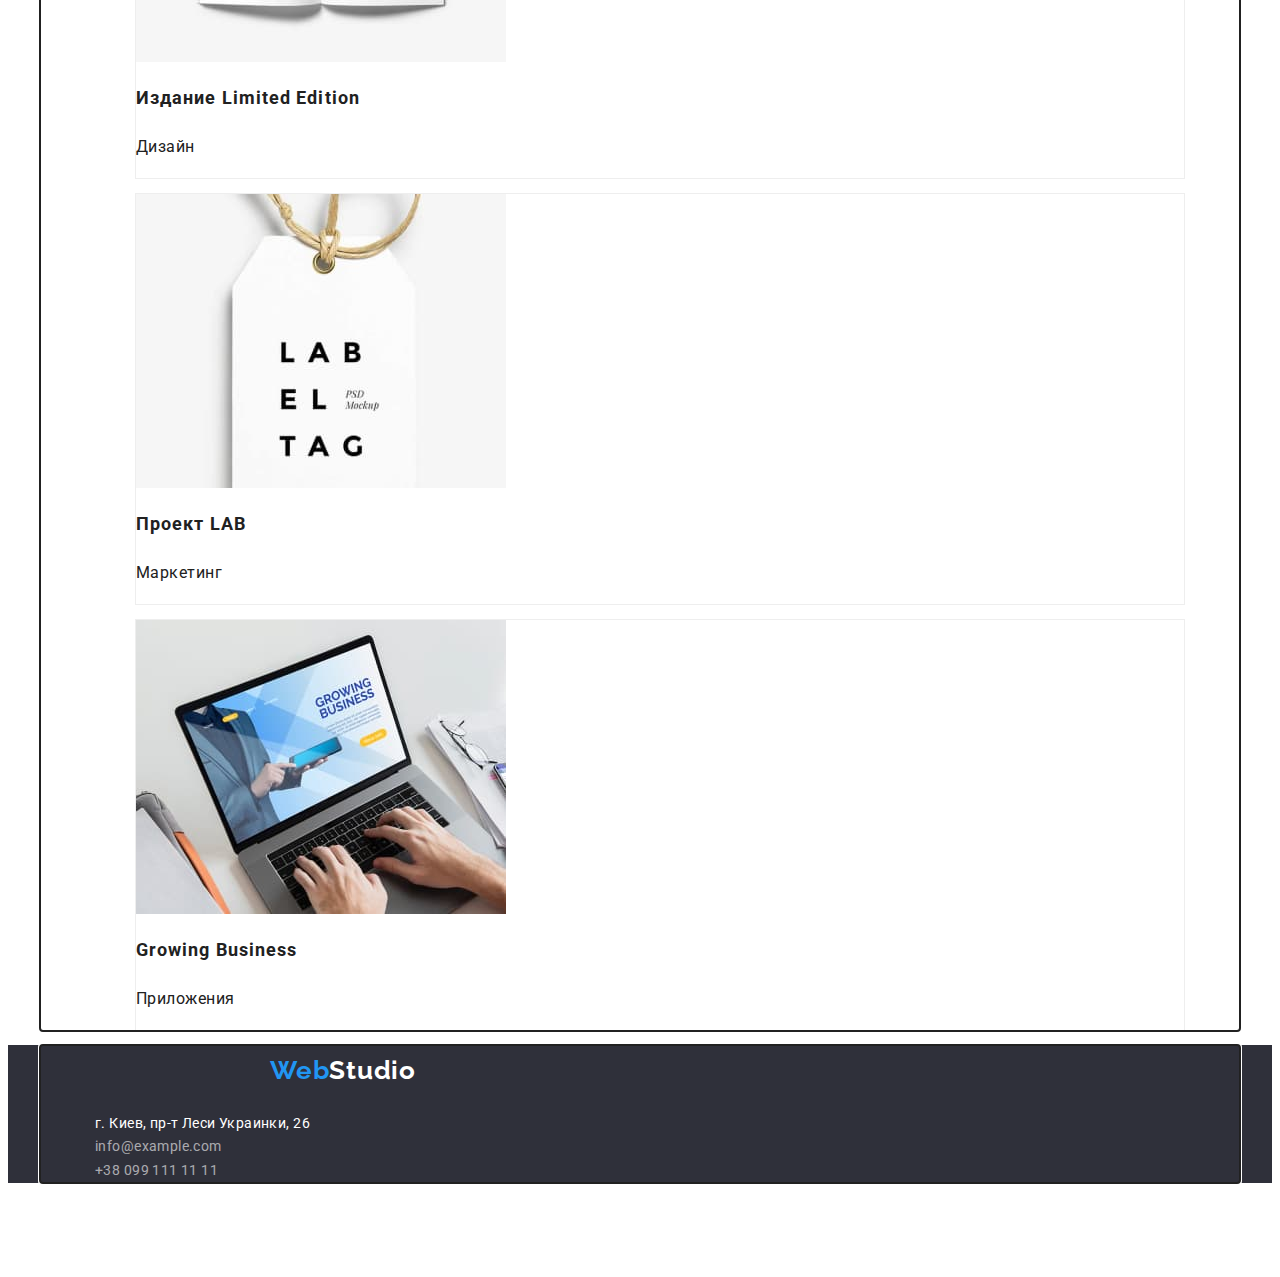
==== commit 57d1f3c4: "Виправлення помилок" ====
--- a/portfolio.html
+++ b/portfolio.html
@@ -16,45 +16,50 @@
   <body>
     <header>
       <!--Робимо верхню рамку-->
-      <nav>
-        <a class="logo" href="./index.html" rel="noopener nofollow noreferrer"
-          >Web<span class="logo-span">Studio</span></a
-        >
-        <ul class="navigation">
-          <li class="li">
-            <a class="navigation-header li" href="./index.html">Студия</a>
-          </li>
-          <li class="li">
-            <a class="navigation-header current" href="./portfolio.html"
-              >Портфолио</a
-            >
-          </li>
-          <li class="li"><a class="navigation-header" href="#">Контакты</a></li>
-        </ul>
-      </nav>
-      <div class="contacts">
-        <ul>
-          <li class="li">
-            <a class="navigation-contacts" href="mailto:info@devstudio.com"
-              >info@devstudio.com</a
-            >
-          </li>
-          <li class="li">
-            <a class="navigation-contacts" href="tel:+380961111111"
-              >+38 096 111 11 11</a
-            >
-          </li>
-        </ul>
+      <div class="container">
+        <nav>
+          <a class="logo" href="./index.html" rel="noopener nofollow noreferrer"
+            >Web<span class="logo-span">Studio</span></a
+          >
+          <ul class="navigation">
+            <li class="li">
+              <a class="navigation-header li" href="./index.html">Студия</a>
+            </li>
+            <li class="li">
+              <a class="navigation-header current" href="./portfolio.html"
+                >Портфолио</a
+              >
+            </li>
+            <li class="li">
+              <a class="navigation-header" href="#">Контакты</a>
+            </li>
+          </ul>
+        </nav>
+        <div class="contacts">
+          <ul>
+            <li class="li">
+              <a class="navigation-contacts" href="mailto:info@devstudio.com"
+                >info@devstudio.com</a
+              >
+            </li>
+            <li class="li">
+              <a class="navigation-contacts" href="tel:+380961111111"
+                >+38 096 111 11 11</a
+              >
+            </li>
+          </ul>
+        </div>
       </div>
     </header>
 
     <!-- Кнопки -->
-    <section>
-      <h1 hidden>Main</h1>
-      <main>
+
+    <main>
+      <section class="container">
+        <h1 hidden>Main</h1>
         <ul>
           <li class="li">
-            <button type="button " class="button secondary current">Все</button>
+            <button type="button" class="button secondary current">Все</button>
           </li>
           <li class="li">
             <button type="button" class="button secondary">Веб-сайт</button>
@@ -209,11 +214,11 @@
             </figure>
           </li>
         </ul>
-      </main>
-    </section>
+      </section>
+    </main>
 
     <footer class="footer grey">
-      <div>
+      <div class="container">
         <a class="logo" href="./index.html"
           >Web<span class="logo-footer">Studio</span></a
         >
--- a/css/styles.css
+++ b/css/styles.css
@@ -9,19 +9,28 @@
     --color-bg-secondary:#F5F4FA;
     --color-border:#EEEEEE
 }
-
+*,
+*::before,
+*::after{box-sizing: border-box;}
 body {
     font-family: 'Roboto', sans-serif;
     font-size: 14px;
     letter-spacing: 0.03em;
     color: var(--color-text-main);
 }
+.container{width: 1200px;
+padding-left: 15px;
+padding-right: 15px;
+margin: auto;
+outline: auto;}
 .li {
     list-style: none;
 }
 /* Верхня рамка */
+
 .navigation-header {
     text-decoration: none;
+    color: var(--color-text-main);
     font-weight: 500;
     line-height: 1.14;
     letter-spacing: 0.02em;}
@@ -39,6 +48,7 @@
     font-size: 26px;
     line-height: 0.12;
     letter-spacing: 0.03em;
+    padding: 24px 93px 25px 215px;
 }
 .logo .logo-span{color: var(--color-text-main);}
 .logo-footer{color: var(--color-button-prima);}
@@ -55,6 +65,7 @@
 .hero{
 text-align: center;
 align-items: center;
+
 }
 .hero-header {
     color: var(--color-button-prima);
@@ -63,20 +74,22 @@
     line-height: 1.36;
     letter-spacing: 0.06em;
     text-transform: uppercase;
+    padding-top: 200px;
+    padding-bottom: 30px;
 }
 .grey {
     background-color: var(--color-bg-hero);
+    margin-bottom: 94px;
 }
 
 /* buttons */
 .button{
     display: inline-block;
     padding: 6px 22px;
-    height: 50px;
     font-size: 16px;
     border-radius: 4px;
-    text-align: center;
     cursor: pointer;
+    
    
 }
 .button.primary{
@@ -86,8 +99,9 @@
     font-family: inherit;
     font-weight: 700;
     line-height: 1.88;
-    display: flex;
     letter-spacing: 0.06em;
+    margin: auto;
+    margin-bottom: 200px;
 
 }
 
@@ -119,6 +133,31 @@
     }
 
 /* Описание преимуществ */
+.advant-list, .work-list, .team-list{
+    display: flex;
+}
+.advant-title,
+.advant-text{margin-right: 30px;
+    text-align: left;
+    padding: 0px;
+}
+.advant-title:first-child
+{
+    margin-right: 0px;
+}
+
+/* why???? */
+.advant-title:last-child
+ {
+    margin-right: 0px;
+}
+.advant-title:first-child
+
+ {
+     margin-right: 0px;
+ }
+
+
 .advant-title.work.team-header.team-title{color:var(--color-text-main);
 letter-spacing: 0.03em;}
 .advant-text.team-par.portfolio-class {
@@ -156,6 +195,8 @@
     text-align: center;
     }
 
+
+
 /* Футтер */
 
 .address{font-weight: 400;
@@ -172,7 +213,7 @@
     line-height: 1.71;
     text-decoration: none;}
 
-.footer .logo{padding: 60px 1240px 161px 215px;}
+
 
 /* portfolio */
 .portfolio-figure{border:1px solid var(--color-border); 
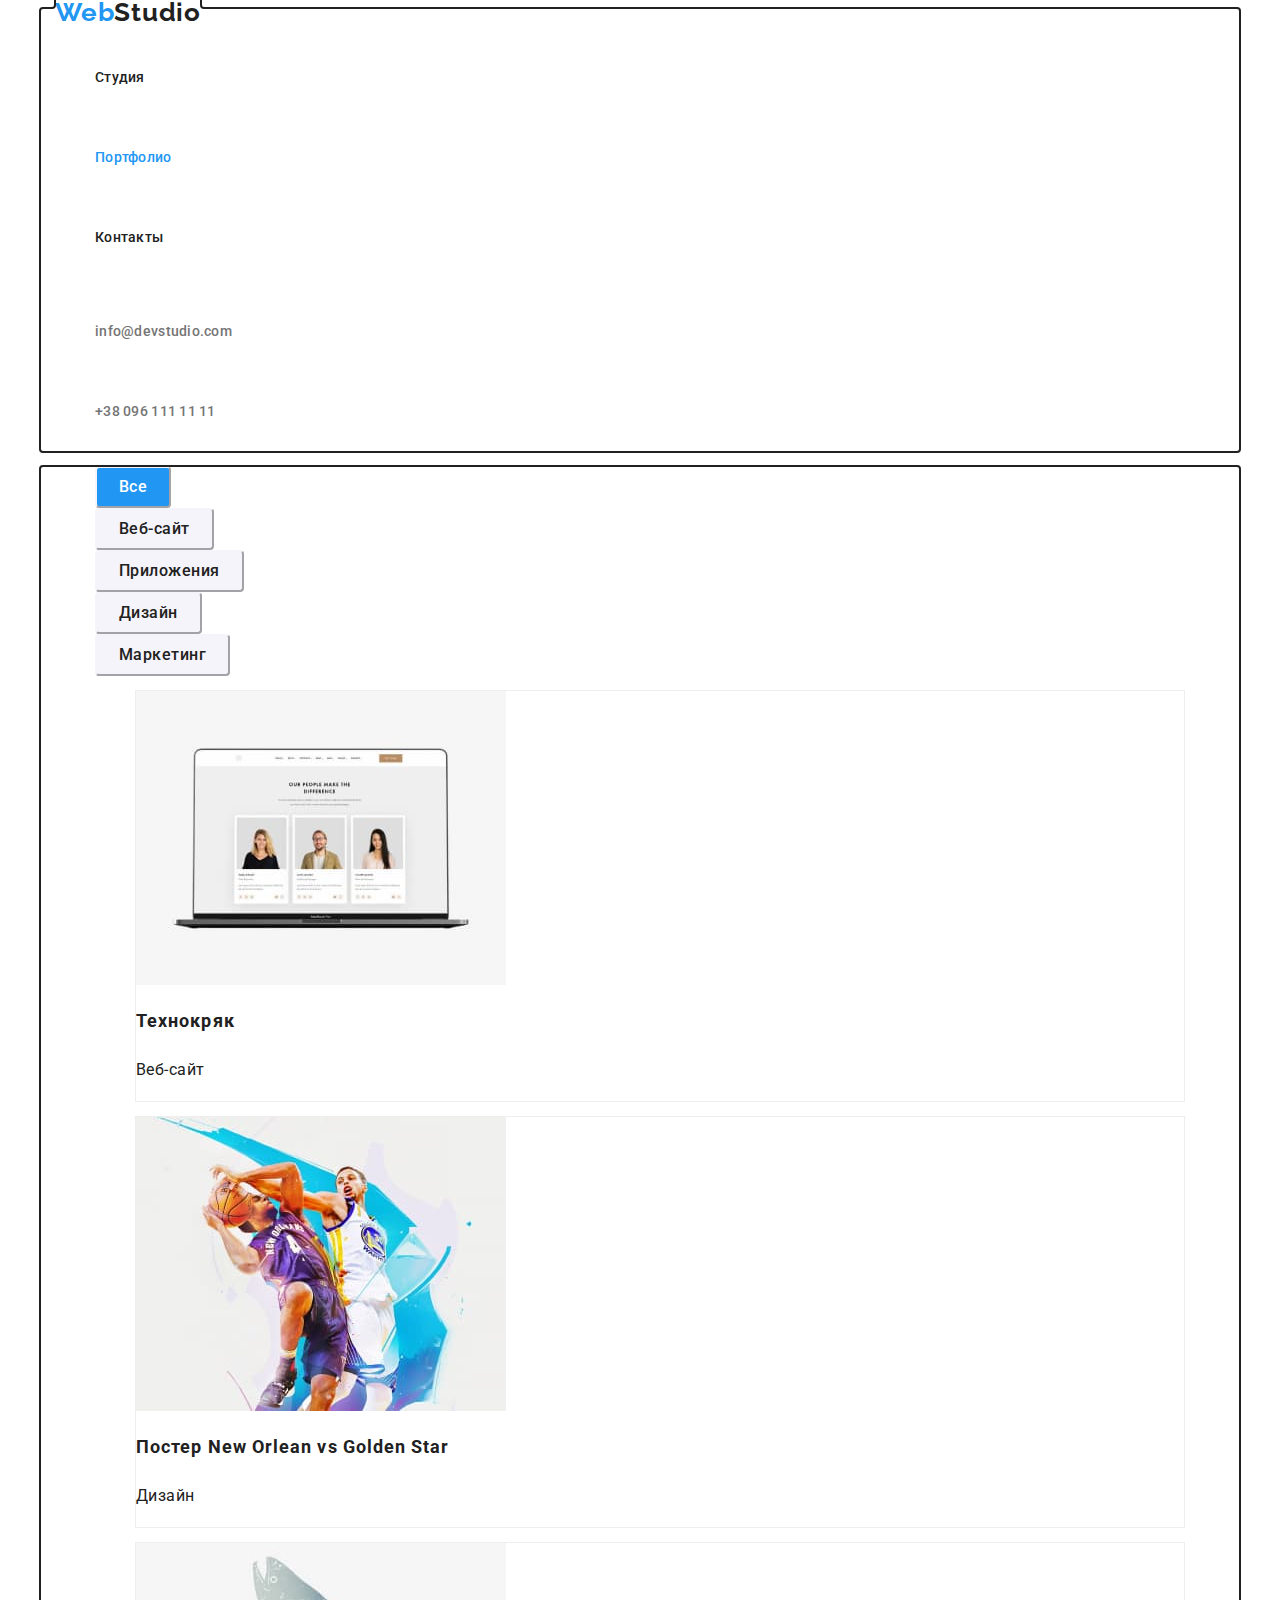
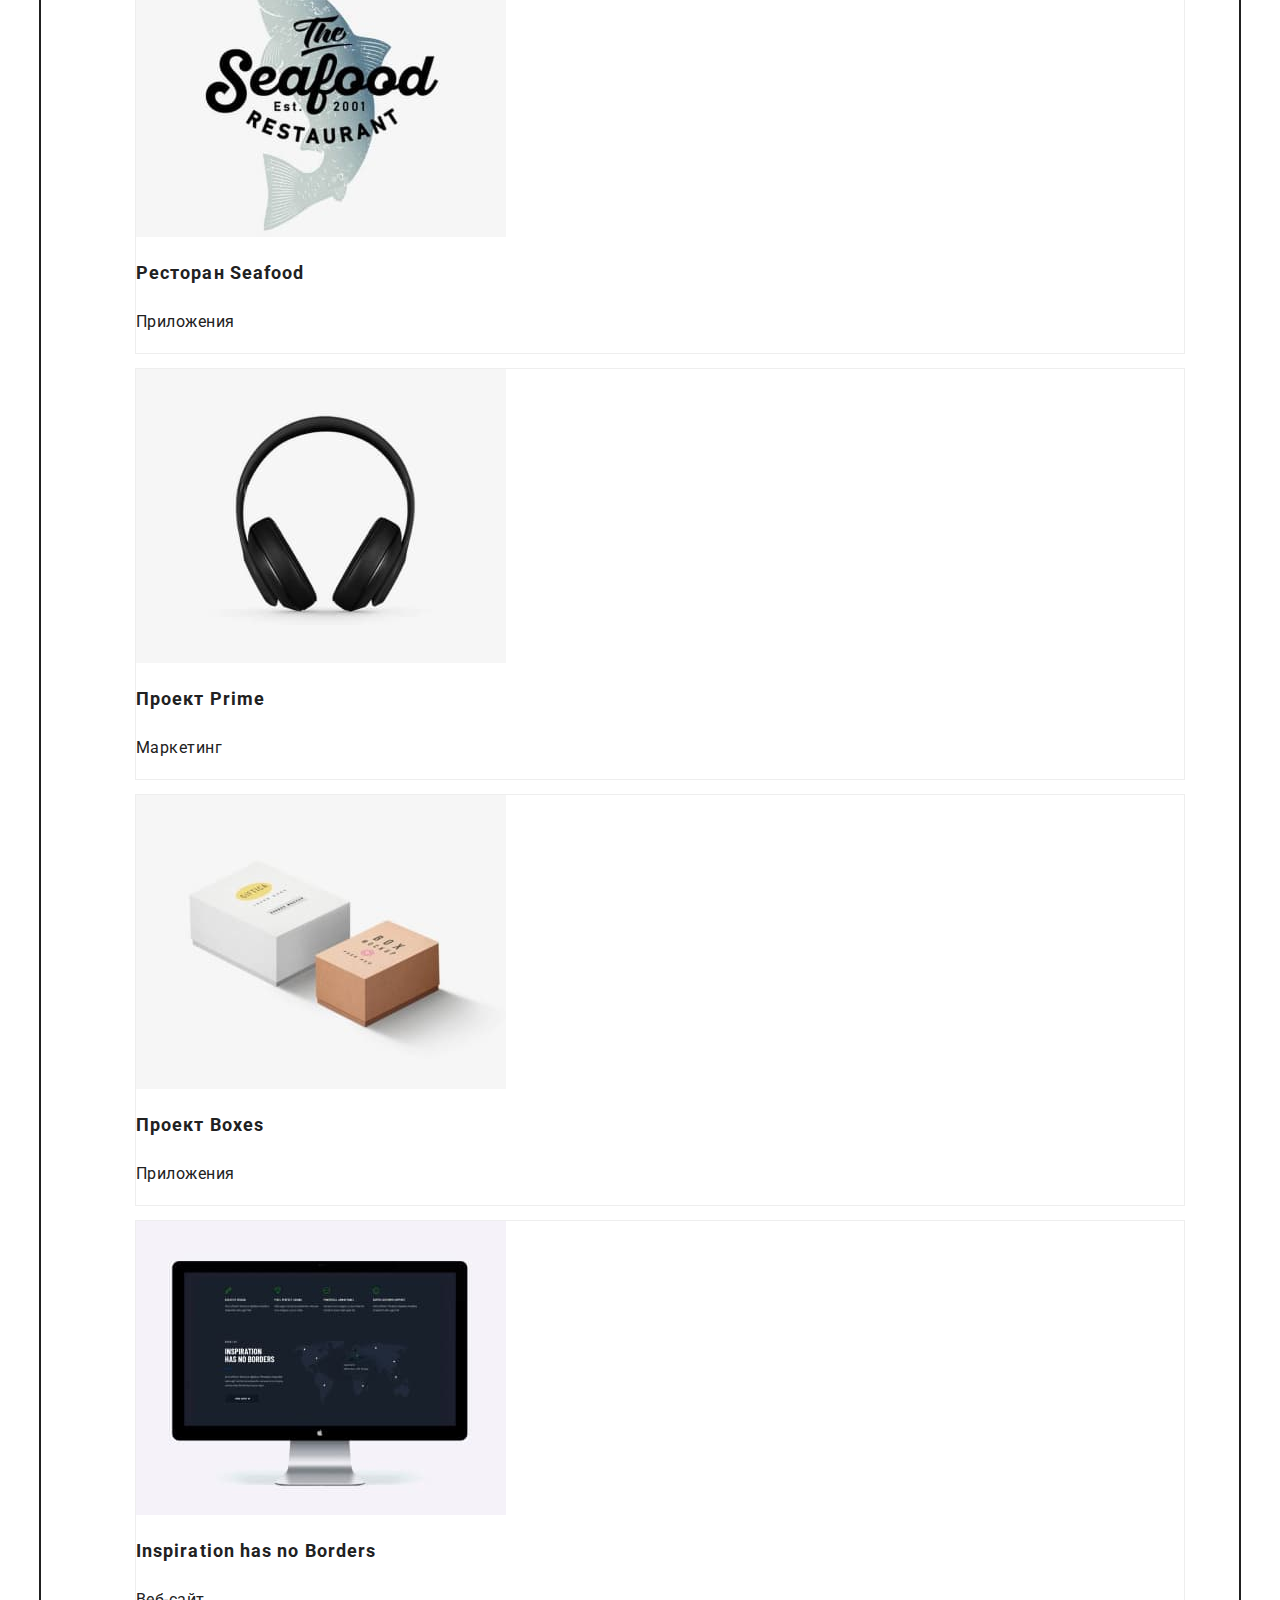
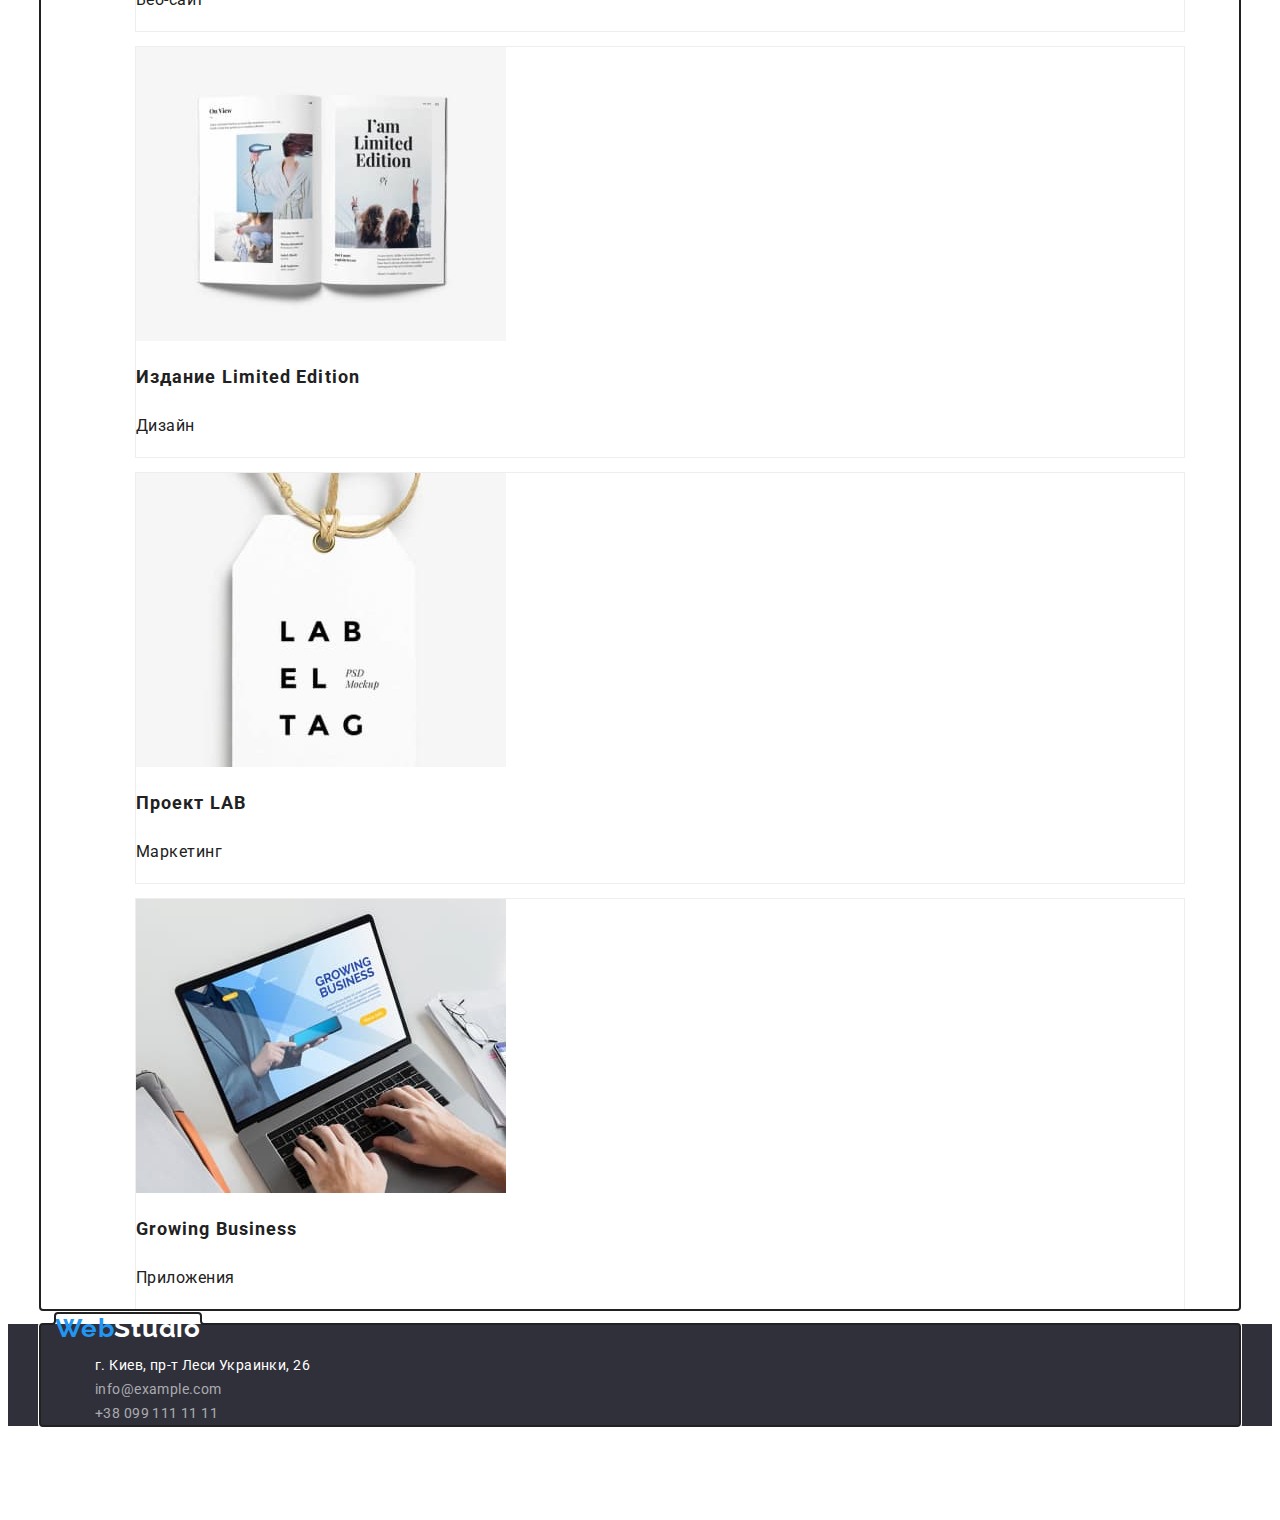
==== commit 706f4d35: "Додавання флексу до сторінки" ====
--- a/portfolio.html
+++ b/portfolio.html
@@ -5,6 +5,13 @@
     <meta http-equiv="X-UA-Compatible" content="IE=edge" />
     <meta name="viewport" content="width=device-width, initial-scale=1.0" />
     <title>Document</title>
+    <link
+      rel="stylesheet"
+      href="https://cdnjs.cloudflare.com/ajax/libs/modern-normalize/1.1.0/modern-normalize.min.css"
+      integrity="sha512-wpPYUAdjBVSE4KJnH1VR1HeZfpl1ub8YT/NKx4PuQ5NmX2tKuGu6U/JRp5y+Y8XG2tV+wKQpNHVUX03MfMFn9Q=="
+      crossorigin="anonymous"
+      referrerpolicy="no-referrer"
+    />
     <link rel="stylesheet" href="./css/styles.css" />
     <link rel="preconnect" href="https://fonts.googleapis.com" />
     <link rel="preconnect" href="https://fonts.gstatic.com" crossorigin />
@@ -16,8 +23,8 @@
   <body>
     <header>
       <!--Робимо верхню рамку-->
-      <div class="container">
-        <nav>
+      <div class="container navigation">
+        <nav class="navigation">
           <a class="logo" href="./index.html" rel="noopener nofollow noreferrer"
             >Web<span class="logo-span">Studio</span></a
           >
@@ -35,8 +42,8 @@
             </li>
           </ul>
         </nav>
-        <div class="contacts">
-          <ul>
+        <div class="contacts navigation">
+          <ul class="navigation">
             <li class="li">
               <a class="navigation-contacts" href="mailto:info@devstudio.com"
                 >info@devstudio.com</a
--- a/css/styles.css
+++ b/css/styles.css
@@ -21,7 +21,8 @@
 .container{width: 1200px;
 padding-left: 15px;
 padding-right: 15px;
-margin: auto;
+margin-left: auto;
+margin-right: auto;
 outline: auto;}
 .li {
     list-style: none;
@@ -38,8 +39,10 @@
 .current {
     color: var(--color-button-second)
 }
+/* logo */
 .logo {
     display: inline-block;
+
     text-decoration: none;
     color: var(--color-button-second);
     font-family: 'Raleway', sans-serif;
@@ -48,10 +51,21 @@
     font-size: 26px;
     line-height: 0.12;
     letter-spacing: 0.03em;
-    padding: 24px 93px 25px 215px;
+   
+
 }
 .logo .logo-span{color: var(--color-text-main);}
 .logo-footer{color: var(--color-button-prima);}
+
+/* Navigation */
+.nav{display: flex;
+align-items: center;}
+
+.nav-list{display: flex;
+margin-left: 93px;}
+.nav-list .li + .li {margin-left: 50px;
+}
+
 
 .navigation-contacts{
     color: var(--color-text-secondary);
@@ -59,6 +73,31 @@
     font-weight: 500;
     line-height: 1.14;
     letter-spacing: 0.02em;
+}
+
+/* Contacts */
+.contacts-list{display: flex;
+    margin-left: auto;
+}
+.contacts-list .li + .li{margin-left: 50px;
+}
+
+.navigation-header, 
+.navigation-contacts{
+    display: block;
+    
+    padding-top: 32px;
+    padding-bottom: 32px;}
+
+.navigation-header:hover,
+.navigation-header:focus,
+.navigation-contacts:hover,
+.navigation-contacts:focus,
+.navigation-address:hover,
+.navigation-address:focus {
+
+    color: var(--color-button-second);
+    filter: drop-shadow(rgba(0, 0, 0, 0.25));
 }
 
 /* Hero */
@@ -89,9 +128,9 @@
     font-size: 16px;
     border-radius: 4px;
     cursor: pointer;
-    
-   
-}
+     
+}
+
 .button.primary{
     background-color:var(--color-button-second);
     color: var(--color-button-prima);
@@ -102,7 +141,6 @@
     letter-spacing: 0.06em;
     margin: auto;
     margin-bottom: 200px;
-
 }
 
 .button.primary:hover,
@@ -117,8 +155,8 @@
     font-weight: 500;
     line-height: 1.63;
     letter-spacing: 0.03em;
-
-}
+}
+
 .button.secondary:hover,
 .button.secondary:focus{
     background-color: var(--color-button-second);
@@ -136,26 +174,10 @@
 .advant-list, .work-list, .team-list{
     display: flex;
 }
-.advant-title,
-.advant-text{margin-right: 30px;
-    text-align: left;
-    padding: 0px;
-}
-.advant-title:first-child
-{
-    margin-right: 0px;
-}
-
-/* why???? */
-.advant-title:last-child
- {
-    margin-right: 0px;
-}
-.advant-title:first-child
-
- {
-     margin-right: 0px;
- }
+
+.advant-list .li+.li {
+    margin-left: 30px;
+}
 
 
 .advant-title.work.team-header.team-title{color:var(--color-text-main);
@@ -227,12 +249,3 @@
     line-height: 1.88;
     letter-spacing: 0.03em;}
 
-.navigation-header:hover,
-.navigation-header:focus,
-.navigation-contacts:hover,
-.navigation-contacts:focus,
-.navigation-address:hover,
-.navigation-address:focus {
-    
-    color: var(--color-button-second);
-    filter: drop-shadow(rgba(0, 0, 0, 0.25));}